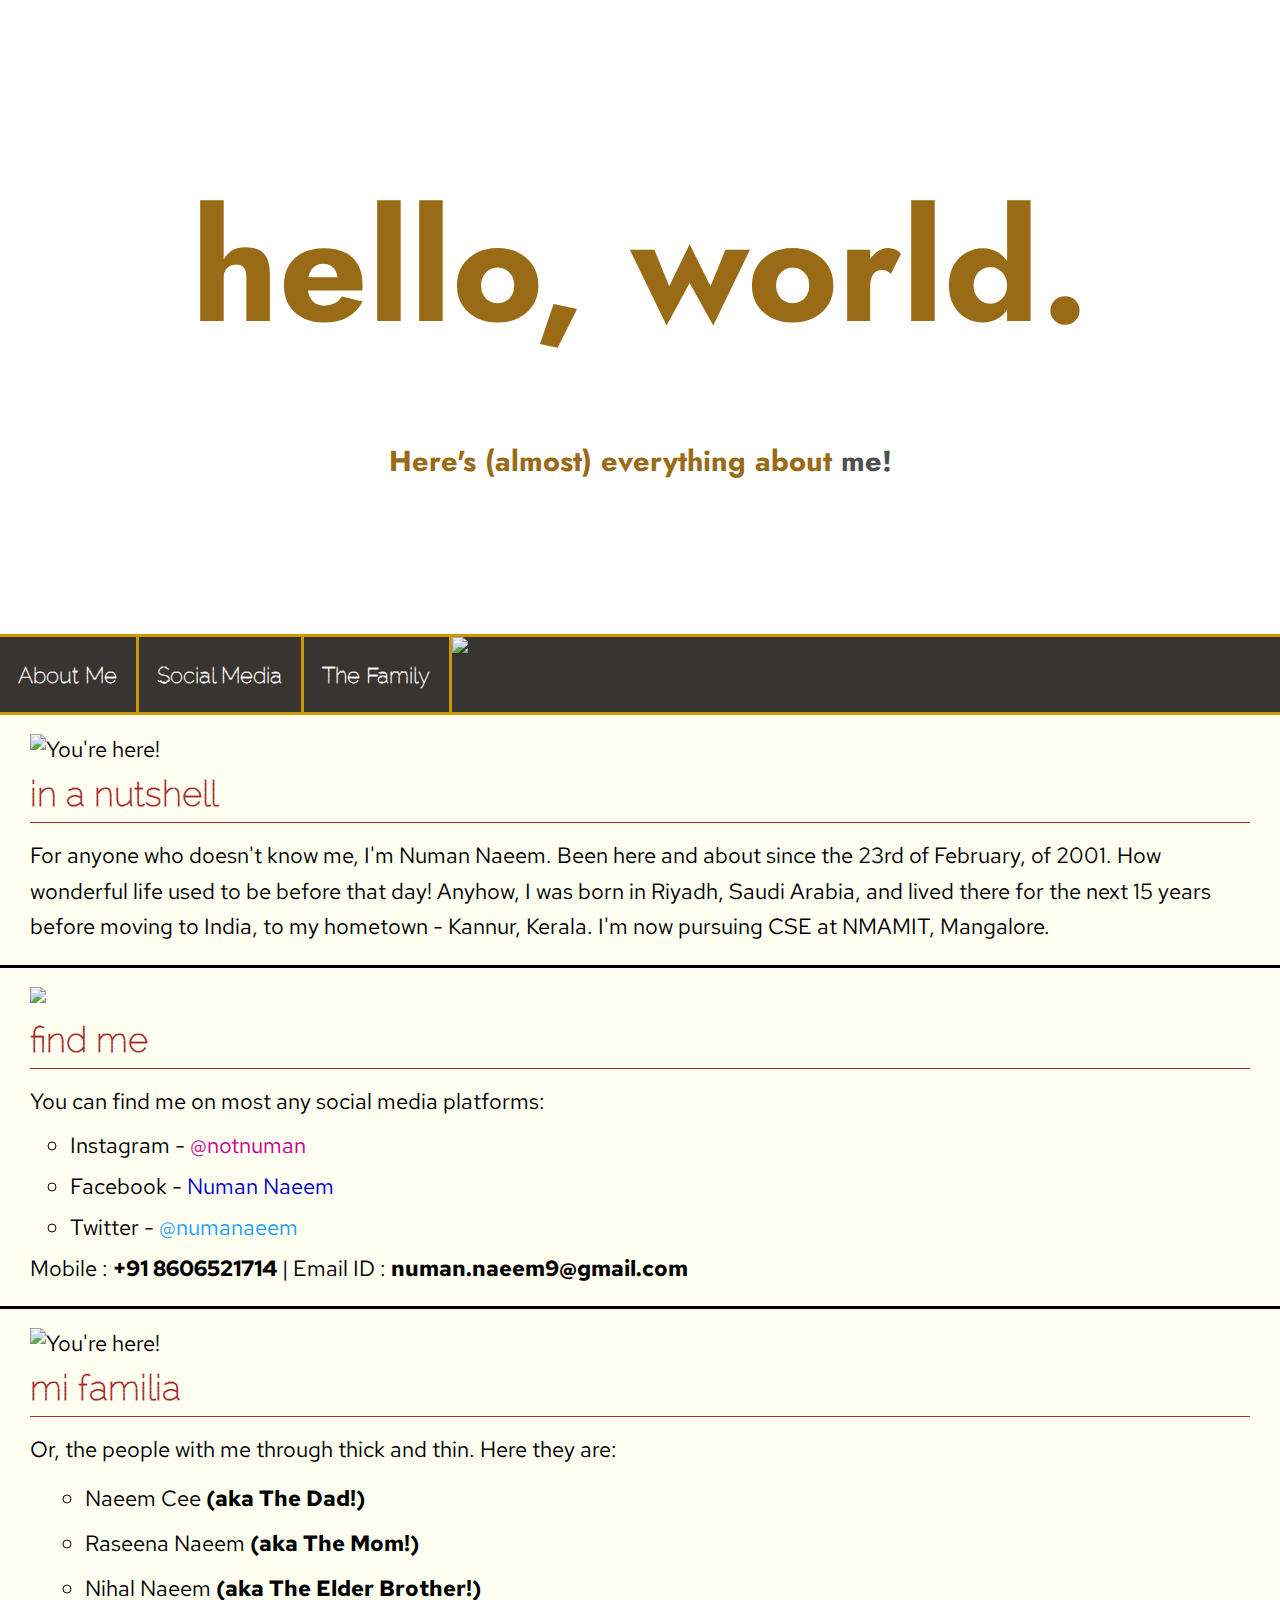
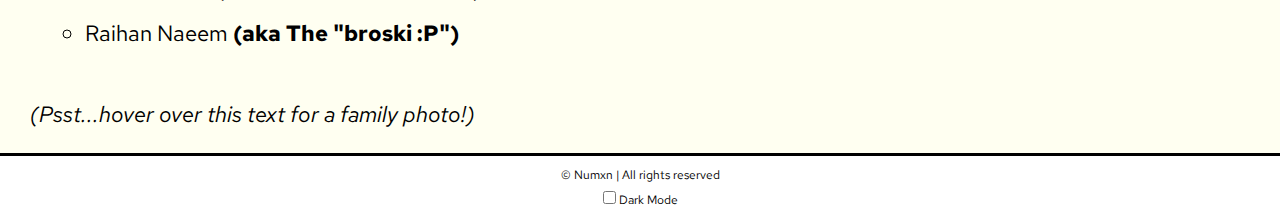
==== site/index.html @ a1efbea8 "master commit" ====
<!DOCTYPE html>
<html lang="en" >
<head>
  <meta charset="UTF-8">
  <title>First Webpage!</title>
  <link href='https://fonts.googleapis.com/css?family=Jost|Red Hat Text|Raleway Dots' rel='stylesheet'>
  <link rel="stylesheet" href="./style.css">
  <script src="java1.js"></script>

</head>

<body onload="checkDark()">
	

	<section id="header">
		<h1 id="mainHeader" onclick="updtHeader()">hello, world.</h1>
		<br>
		<h3>Here's (almost) everything about <span id="me" style="color: #4f4f4f" onmouseover="dispMe()"  onmouseleave="darkMode()">me!</span></h3>
	</section>

	<section id="navbar">
		<div id="mButtons">
		<b>
			<a href="#about">About Me</a>
			<a href="#social_media">Social Media</a>
			<a href="#family">The Family</a> 
		</b>
		</div>
		<a href="#header"><img id="logo" src="./images/logo.jpg"></a>
	</section>
			
	
	
	<section id="contents">
	<div class="boxdiv" id="about">
		<img class="filler" title="You're here!" src="https://freepngimg.com/download/symbol/62766-map-symbol-computer-location-icons-free-download-png-hd.png">
		<h3 class="headings">in a nutshell</h3>
		<p>
			For anyone who doesn't know me, I'm Numan Naeem. Been here and about since the 23rd of February, of 2001. How wonderful life used to be before that day! Anyhow, I was born in Riyadh, Saudi Arabia, and lived there for the next 15 years before moving to India, to my hometown - Kannur, Kerala. I'm now pursuing CSE at NMAMIT, Mangalore.
		</p>
	</div>

	<div class="boxdiv" id="social_media">
		<img class="filler" onmouseover= title="You're here!" src="https://freepngimg.com/download/symbol/62766-map-symbol-computer-location-icons-free-download-png-hd.png">
		<h3 class="headings">find me</h3>
		<p>You can find me on most any social media platforms: </p>
		<ul>
			<li>
				<p>
					Instagram - <a style="color: #c40092;" href="https://www.instagram.com/notnuman/" target=blank_>@notnuman</a>
				</p>
			</li>
			
			<li>
				<p>
					Facebook - <a style="color: rgb(0,0,204);" href="https://www.facebook.com/numxn/" target=blank_>Numan Naeem</a>
				</p>
			</li>
			
			<li>
				<p>
					Twitter - <a style="color: rgb(29,161,242);" href="https://twitter.com/numanaeem" target=blank_>@numanaeem</a>
				</p>
			</li>
		</ul>
		<p>Mobile : <b>+91 8606521714</b> | Email ID : <b>numan.naeem9@gmail.com</b></p>
	</div>  

	<div class="boxdiv" id="family" >
		<img class="filler" title="You're here!" src="https://freepngimg.com/download/symbol/62766-map-symbol-computer-location-icons-free-download-png-hd.png">
		<h3 class="headings">mi familia</h3>
		<p>Or, the people with me through thick and thin. Here they are:</p>
			<img id="famimg">
			<ul>
				<li onmouseover="dispMem(1)" onmouseleave="clearImg()">Naeem Cee <b>(aka The Dad!)</b> </li>
				<li onmouseover="dispMem(2)" onmouseleave="clearImg()">Raseena Naeem <b>(aka The Mom!)</b> </li>
				<li onmouseover="dispMem(3)" onmouseleave="clearImg()">Nihal Naeem <b>(aka The Elder Brother!)</b> </li>
				<li onmouseover="dispMem(4)" onmouseleave="clearImg()">Raihan Naeem <b>(aka The "broski :P")</b> </li>
			</ul>
		<br>
		<p onmouseover="dispMem(5)" onmouseleave="clearImg()" id="familyImageText">
			<em>(Psst...hover over this text for a family photo!)</em>
		</p>
	</div>

	</section>
	<div id="closure">
		<p>© Numxn | All rights reserved</p>
		<input type="checkbox" id="darkMode" name="darkMode" onclick="darkMode()"> 
		<label for="darkMode">Dark Mode</label>
	</div>
</body>

<div id="TESTING BRANCHING"></div>
<div id="Changing master!"></div>

</html>
---- site/style.css ----
*{
	margin: 0px;
	scroll-behavior: smooth;
}

body {  
  color: black;
  font-size: 1.4em;
  font-family: 'Red Hat Text', sans-serif;
}

p {
	line-height: 1.6;
	margin-top: 4px;
	margin-bottom: 5px;
}

a {
	color: gray;
	text-decoration: none;
}

/*-------------------------------------------------------------------------------------------------------------------------------------------------*/

.headings {
	text-align: left;
	margin-top: 4px;
	margin-bottom: 15px;
	font-family: 'Raleway Dots', sans-serif;
	padding: 3px 0px 8px 0px;
	font-size: 2.2rem;
	color: Brown;
	border-bottom: 0.11rem solid Brown;

}

.boxdiv {
	transition: background-color 0.5s linear , color 0.5s linear;
	background-color: #fffff1;
 	border-bottom: solid;
  	margin: 0;
  	padding: 10px 30px 15px 30px;
}

.boxdiv ul {
	list-style: circle;
	margin: 8px 1px 4px 0px;
}

.boxdiv ol{
	margin: 8px 1px 4px 0px;
}


.filler {
	padding-top: 9px;
	padding-bottom: 2px;
	height: 3.7rem;
}

.CoImg {
	height: 12rem;
	margin-top: 0.625rem;
	margin-bottom: 0.625rem;
}

/*-------------------------------------------------------------------------------------------------------------------------------------------------*/


#header {
	transition: background-image 0.4s ease-in;
	background-image: url(./images/bgimgwhite.jpg);
	background-size: cover;
	background-attachment: fixed;
	background-position: top;
	background-repeat: no-repeat;
	user-select: none;
	font-family: 'Jost', serif;
	color: #996b17;
	text-align: center;
}

#header a {
	color: #4f4f4f;
}

#header h1 {	
	padding-top: 9.7rem;
	font-size: 12.1vw;
}

#header h3 {
	font-size: 1.8rem;
	padding-top: 1.78rem;
	padding-bottom: 9.5rem;
}

#navbar {
	height: 4.6875rem;
	overflow: hidden;
	background-color: #383431;
	position: sticky;
	top: 0;
	border-top: solid;
	border-bottom: solid;
	border-color: #cc9900;
}

#logo {
	display: block;
	margin-left: auto;
	height: 100%;
	margin-right: 10px;
}


#mButtons a {
	margin: 0px 0px; 
	font-size: 1.4rem;
	font-family: 'Raleway Dots', sans-serif;
	float: left;
	padding: 1.56rem 1.44vw;
	text-decoration: none;
	text-align: center;
	border-right: solid;
	border-right-color: #cc9900;
}

#mButtons a:link , a:visited {
  color: White;
}


#mButtons a:hover {
  color: White;
  background: gray;
 
}

#content {
	transition: background-color 0.5s linear , color 0.5s linear; 
}

#familyImageText {
	width: fit-content;
} 

#family {
	overflow-y:auto ;
}

#family li {
	width: fit-content;
	margin: 15px;
}

#famimg {
	transition: opacity 0.3s ease-out;
	opacity: 0;
	border: solid 0.2rem Brown;
	float: right;
	position: relative;
	max-height: 15rem;
	max-width: 37%;
}

#closure {
	transition: background-color 0.5s linear , color 0.5s linear; 
	text-align: center;
	font-size: 0.75rem;
	padding: 0.4rem 0rem 0.7rem 0rem;
	background-color: white;
	color: black;
}

@media only screen and (max-width: 768px) { 
  #famimg { 
    display: none; 
  } 
}
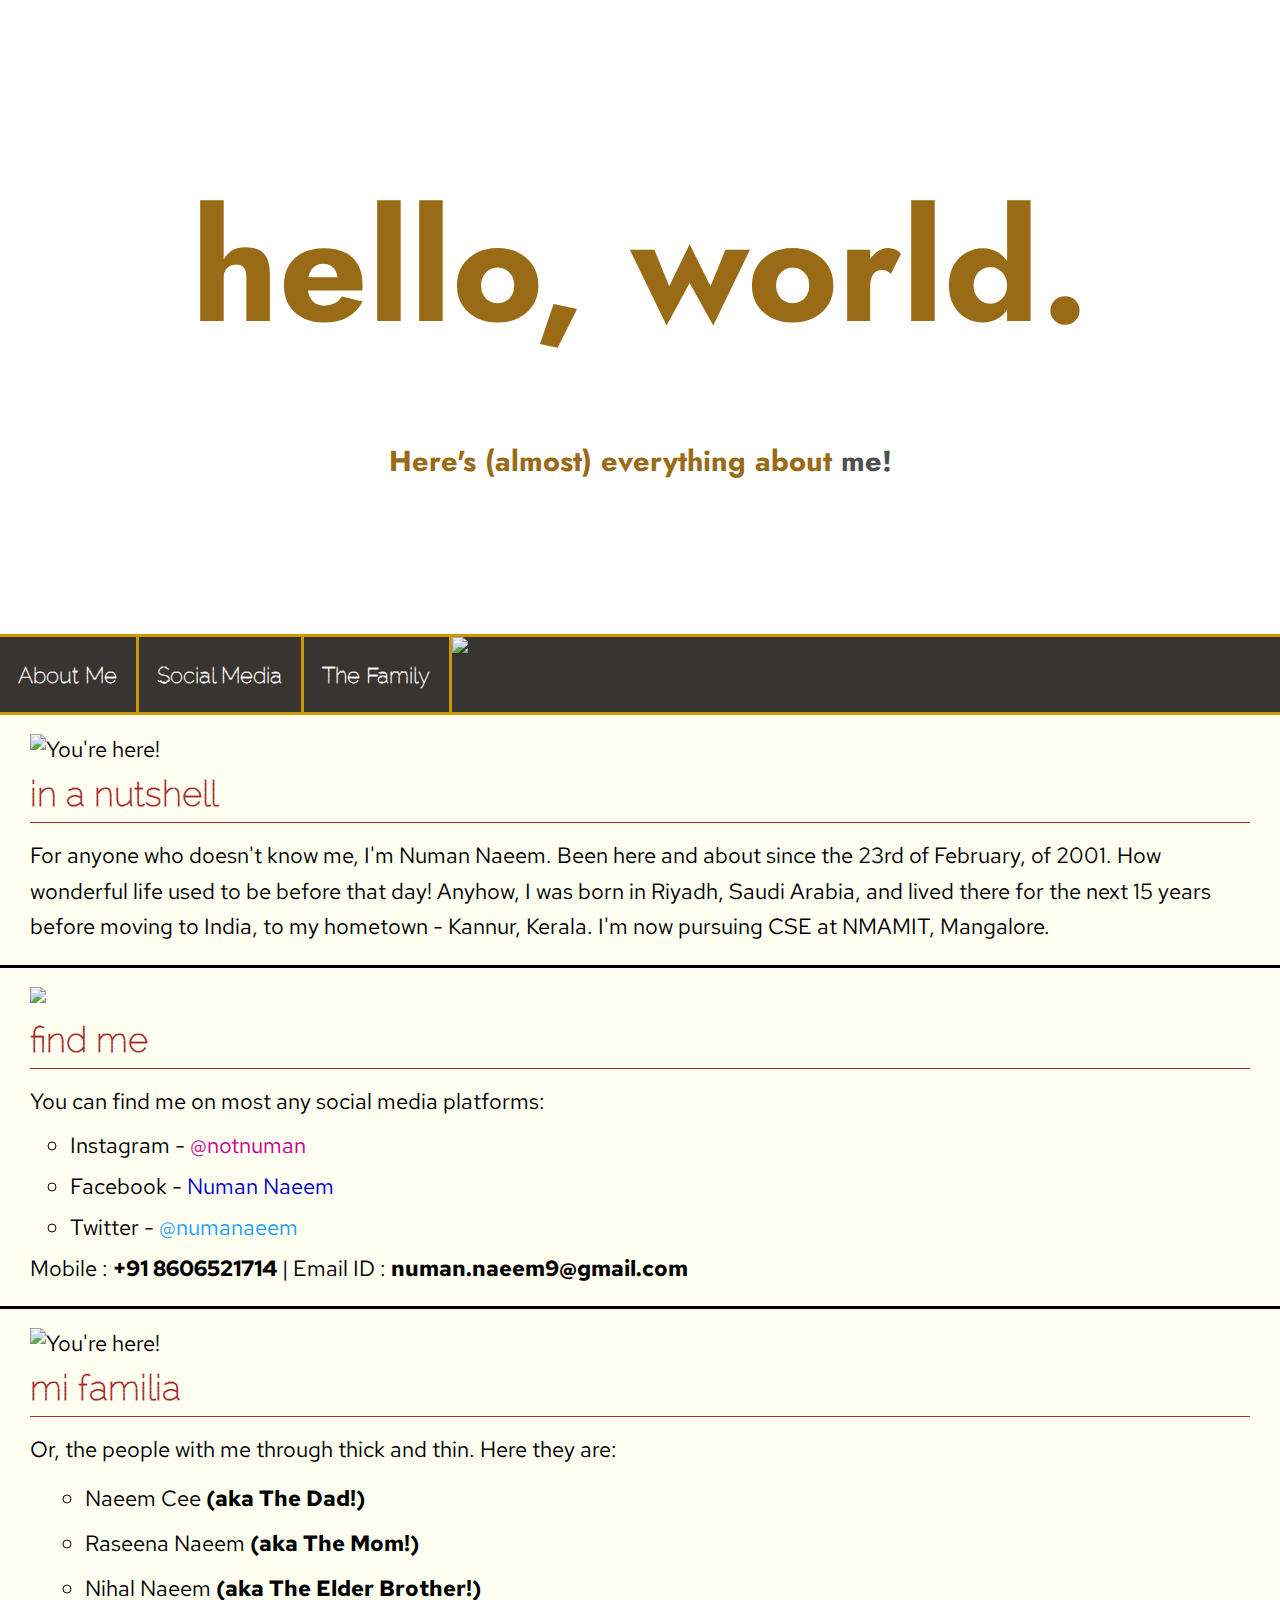
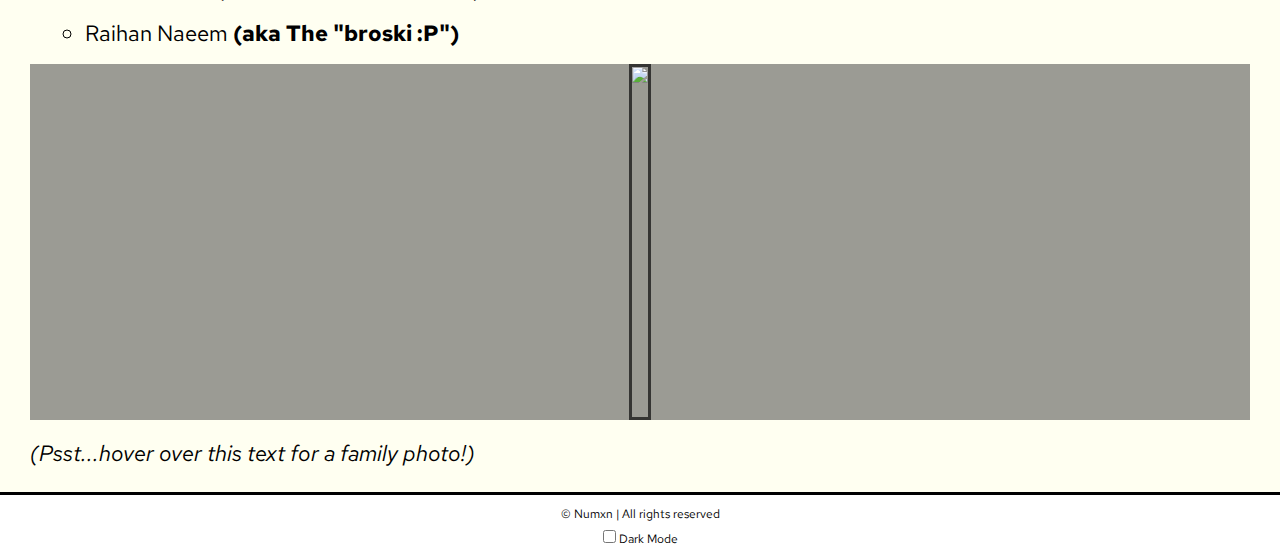
==== commit abc5fb6f: "chgImg function remaining" ====
--- a/site/index.html
+++ b/site/index.html
@@ -70,14 +70,17 @@
 		<img class="filler" title="You're here!" src="https://freepngimg.com/download/symbol/62766-map-symbol-computer-location-icons-free-download-png-hd.png">
 		<h3 class="headings">mi familia</h3>
 		<p>Or, the people with me through thick and thin. Here they are:</p>
-			<img id="famimg">
-			<ul>
-				<li onmouseover="dispMem(1)" onmouseleave="clearImg()">Naeem Cee <b>(aka The Dad!)</b> </li>
-				<li onmouseover="dispMem(2)" onmouseleave="clearImg()">Raseena Naeem <b>(aka The Mom!)</b> </li>
-				<li onmouseover="dispMem(3)" onmouseleave="clearImg()">Nihal Naeem <b>(aka The Elder Brother!)</b> </li>
-				<li onmouseover="dispMem(4)" onmouseleave="clearImg()">Raihan Naeem <b>(aka The "broski :P")</b> </li>
-			</ul>
-		<br>
+		<ul>
+			<li onmouseover="dispMem(1)" onmouseleave="clearImg()">Naeem Cee <b>(aka The Dad!)</b> </li>
+			<li onmouseover="dispMem(2)" onmouseleave="clearImg()">Raseena Naeem <b>(aka The Mom!)</b> </li>
+			<li onmouseover="dispMem(3)" onmouseleave="clearImg()">Nihal Naeem <b>(aka The Elder Brother!)</b> </li>
+			<li onmouseover="dispMem(4)" onmouseleave="clearImg()">Raihan Naeem <b>(aka The "broski :P")</b> </li>
+		</ul>
+		<div id="famimgdiv">
+			<div id="backbtn"></div>
+			<img id="famimg" height="350" src="./images/dad.jpeg">
+			<div id="frntbtn"></div>
+		</div>
 		<p onmouseover="dispMem(5)" onmouseleave="clearImg()" id="familyImageText">
 			<em>(Psst...hover over this text for a family photo!)</em>
 		</p>
@@ -91,7 +94,4 @@
 	</div>
 </body>
 
-<div id="TESTING BRANCHING"></div>
-<div id="Changing master!"></div>
-
 </html>
--- a/site/style.css
+++ b/site/style.css
@@ -4,9 +4,10 @@
 }
 
 body {  
-  color: black;
-  font-size: 1.4em;
-  font-family: 'Red Hat Text', sans-serif;
+	min-width: 600px;
+  	color: black;
+  	font-size: 1.4em;
+  	font-family: 'Red Hat Text', sans-serif;
 }
 
 p {
@@ -145,24 +146,34 @@
 	width: fit-content;
 } 
 
-#family {
-	overflow-y:auto ;
-}
-
 #family li {
 	width: fit-content;
 	margin: 15px;
 }
 
+#famimgdiv {
+	background-color: rgba(55,55,55,0.5);
+	margin: 1rem 0;
+	display: grid;
+	grid-template-columns: repeat(3,1fr);
+}
+
 #famimg {
-	transition: opacity 0.3s ease-out;
+	margin: auto;
+	border: rgba(10,10,10,0.7) solid 3px;
+	opacity: 1;
+}
+
+#backbtn {
+	grid-column-start: 1;
+	grid-column-end: 2;
 	opacity: 0;
-	border: solid 0.2rem Brown;
-	float: right;
-	position: relative;
-	max-height: 15rem;
-	max-width: 37%;
 }
+
+#frntbtn {
+	opacity: 0;
+}
+
 
 #closure {
 	transition: background-color 0.5s linear , color 0.5s linear; 
@@ -172,9 +183,3 @@
 	background-color: white;
 	color: black;
 }
-
-@media only screen and (max-width: 768px) { 
-  #famimg { 
-    display: none; 
-  } 
-}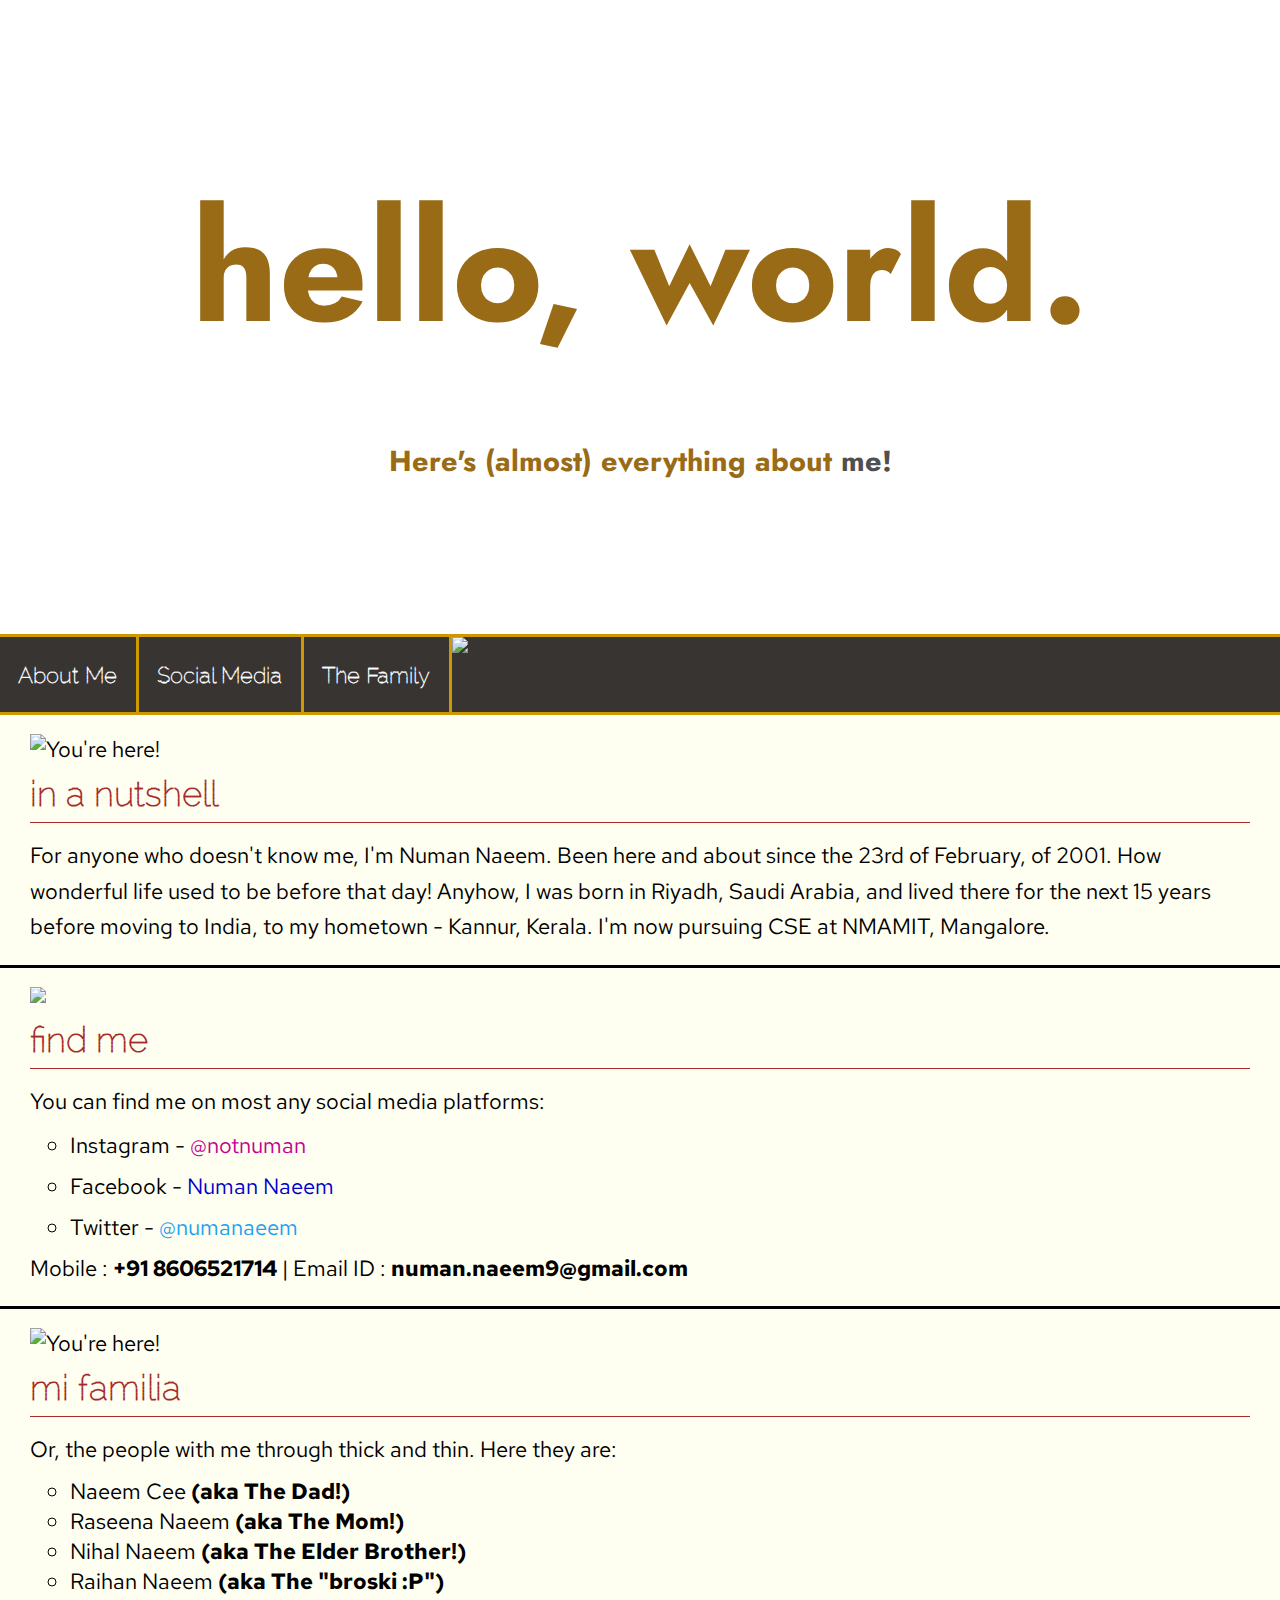
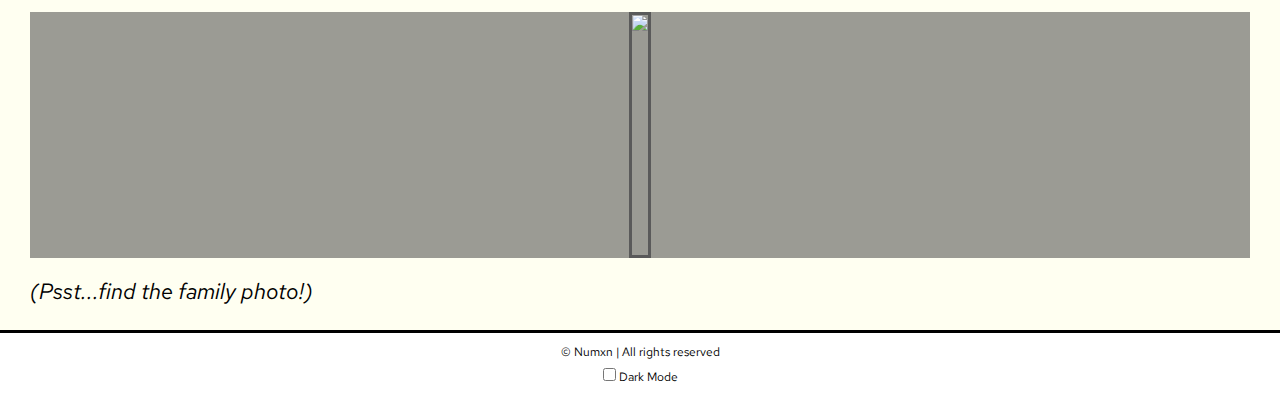
==== commit 83d31f22: "transition to arrows added" ====
--- a/site/index.html
+++ b/site/index.html
@@ -71,18 +71,18 @@
 		<h3 class="headings">mi familia</h3>
 		<p>Or, the people with me through thick and thin. Here they are:</p>
 		<ul>
-			<li onmouseover="dispMem(1)" onmouseleave="clearImg()">Naeem Cee <b>(aka The Dad!)</b> </li>
-			<li onmouseover="dispMem(2)" onmouseleave="clearImg()">Raseena Naeem <b>(aka The Mom!)</b> </li>
-			<li onmouseover="dispMem(3)" onmouseleave="clearImg()">Nihal Naeem <b>(aka The Elder Brother!)</b> </li>
-			<li onmouseover="dispMem(4)" onmouseleave="clearImg()">Raihan Naeem <b>(aka The "broski :P")</b> </li>
+			<li>Naeem Cee <b>(aka The Dad!)</b> </li>
+			<li>Raseena Naeem <b>(aka The Mom!)</b> </li>
+			<li>Nihal Naeem <b>(aka The Elder Brother!)</b> </li>
+			<li>Raihan Naeem <b>(aka The "broski :P")</b> </li>
 		</ul>
 		<div id="famimgdiv">
-			<div id="backbtn"></div>
-			<img id="famimg" height="350" src="./images/dad.jpeg">
-			<div id="frntbtn"></div>
+			<div id="backbtn" onclick="chgImg(-1)"><p>prev</p></div>
+			<img id="famimg" src="./images/dad.jpeg">
+			<div id="frntbtn" onclick="chgImg(1)"><p>next</p></div>
 		</div>
-		<p onmouseover="dispMem(5)" onmouseleave="clearImg()" id="familyImageText">
-			<em>(Psst...hover over this text for a family photo!)</em>
+		<p>
+			<em>(Psst...find the family photo!)</em>
 		</p>
 	</div>
 
--- a/site/style.css
+++ b/site/style.css
@@ -4,7 +4,7 @@
 }
 
 body {  
-	min-width: 600px;
+	min-width: 750px;
   	color: black;
   	font-size: 1.4em;
   	font-family: 'Red Hat Text', sans-serif;
@@ -142,38 +142,35 @@
 	transition: background-color 0.5s linear , color 0.5s linear; 
 }
 
-#familyImageText {
-	width: fit-content;
-} 
 
-#family li {
-	width: fit-content;
-	margin: 15px;
-}
 
 #famimgdiv {
 	background-color: rgba(55,55,55,0.5);
 	margin: 1rem 0;
 	display: grid;
 	grid-template-columns: repeat(3,1fr);
+	align-items: center;
 }
 
 #famimg {
+	max-height: 27vw;
+	min-height: 240px;
 	margin: auto;
-	border: rgba(10,10,10,0.7) solid 3px;
-	opacity: 1;
+	border: rgba(90,90,90,1) solid;
 }
 
-#backbtn {
-	grid-column-start: 1;
-	grid-column-end: 2;
-	opacity: 0;
+#backbtn, #frntbtn { 
+	display: flex;
+	justify-content: center;
+	align-items: center;
+	height: 100%;
+	color: transparent;
+	transition: 0.4s;
 }
 
-#frntbtn {
-	opacity: 0;
+#backbtn:hover, #frntbtn:hover {
+	 color: rgb(170,170,170);
 }
-
 
 #closure {
 	transition: background-color 0.5s linear , color 0.5s linear; 
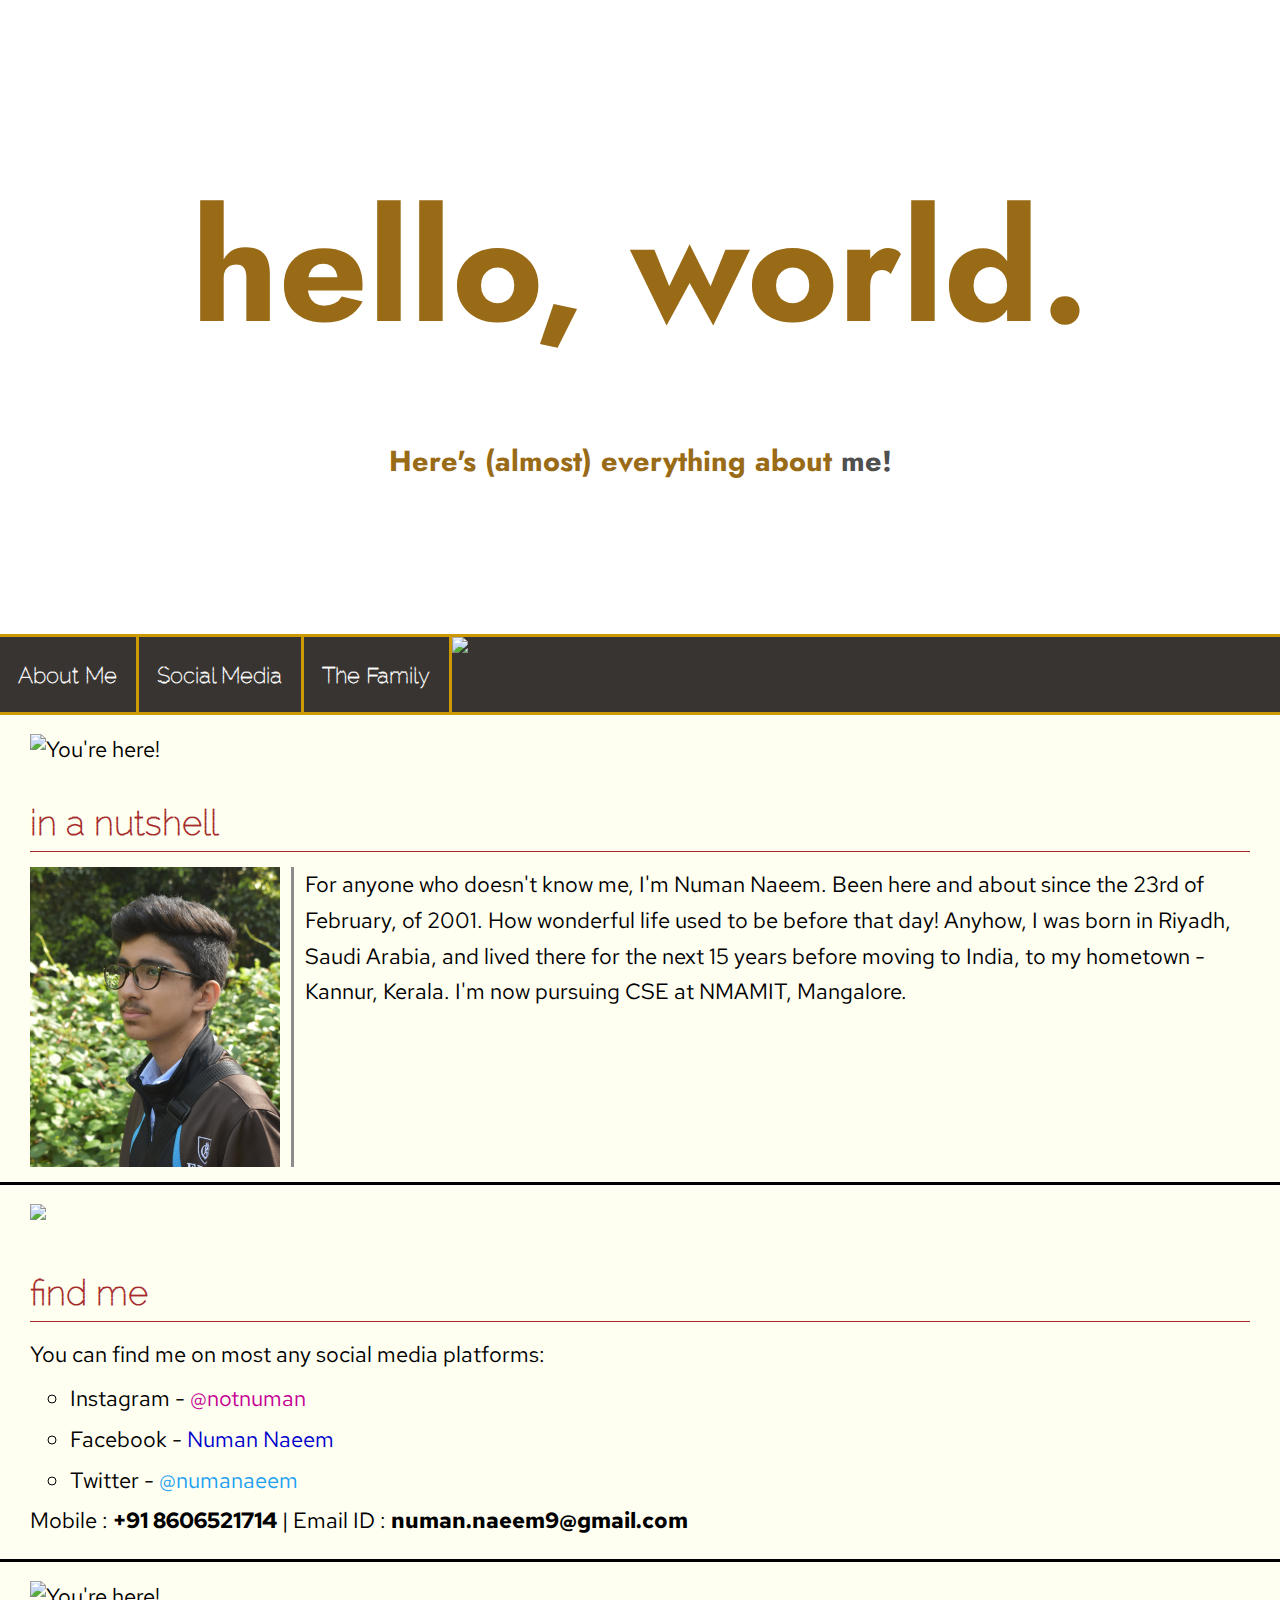
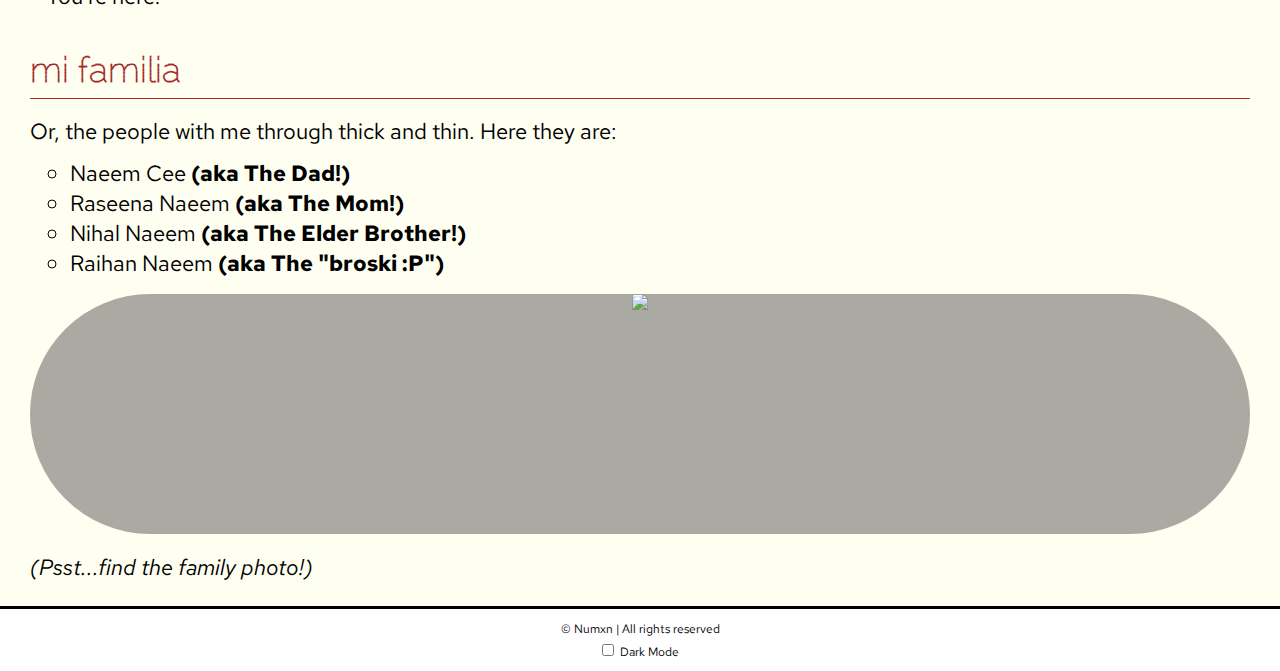
==== commit d03c5d67: "added potrait" ====
--- a/site/index.html
+++ b/site/index.html
@@ -15,7 +15,7 @@
 	<section id="header">
 		<h1 id="mainHeader" onclick="updtHeader()">hello, world.</h1>
 		<br>
-		<h3>Here's (almost) everything about <span id="me" style="color: #4f4f4f" onmouseover="dispMe()"  onmouseleave="darkMode()">me!</span></h3>
+		<h3>Here's (almost) everything about <span id="me" style="color: #4f4f4f">me!</span></h3>
 	</section>
 
 	<section id="navbar">
@@ -31,16 +31,17 @@
 			
 	
 	
-	<section id="contents">
-	<div class="boxdiv" id="about">
+	<div id="contents">
+	<section class="boxdiv" id="about">
 		<img class="filler" title="You're here!" src="https://freepngimg.com/download/symbol/62766-map-symbol-computer-location-icons-free-download-png-hd.png">
 		<h3 class="headings">in a nutshell</h3>
 		<p>
+			<img id="potrait" src="./images/me.jpg">
 			For anyone who doesn't know me, I'm Numan Naeem. Been here and about since the 23rd of February, of 2001. How wonderful life used to be before that day! Anyhow, I was born in Riyadh, Saudi Arabia, and lived there for the next 15 years before moving to India, to my hometown - Kannur, Kerala. I'm now pursuing CSE at NMAMIT, Mangalore.
 		</p>
-	</div>
+	</section>
 
-	<div class="boxdiv" id="social_media">
+	<section class="boxdiv" id="social_media">
 		<img class="filler" onmouseover= title="You're here!" src="https://freepngimg.com/download/symbol/62766-map-symbol-computer-location-icons-free-download-png-hd.png">
 		<h3 class="headings">find me</h3>
 		<p>You can find me on most any social media platforms: </p>
@@ -64,9 +65,9 @@
 			</li>
 		</ul>
 		<p>Mobile : <b>+91 8606521714</b> | Email ID : <b>numan.naeem9@gmail.com</b></p>
-	</div>  
+	</section>  
 
-	<div class="boxdiv" id="family" >
+	<section class="boxdiv" id="family">
 		<img class="filler" title="You're here!" src="https://freepngimg.com/download/symbol/62766-map-symbol-computer-location-icons-free-download-png-hd.png">
 		<h3 class="headings">mi familia</h3>
 		<p>Or, the people with me through thick and thin. Here they are:</p>
@@ -77,20 +78,20 @@
 			<li>Raihan Naeem <b>(aka The "broski :P")</b> </li>
 		</ul>
 		<div id="famimgdiv">
-			<div id="backbtn" onclick="chgImg(-1)"><p>prev</p></div>
+			<div id="backbtn" onclick="chgImg(-1)"><p><</p></div>
 			<img id="famimg" src="./images/dad.jpeg">
-			<div id="frntbtn" onclick="chgImg(1)"><p>next</p></div>
+			<div id="frntbtn" onclick="chgImg(1)"><p>></p></div>
 		</div>
 		<p>
 			<em>(Psst...find the family photo!)</em>
 		</p>
+	</section>
+
 	</div>
-
-	</section>
 	<div id="closure">
 		<p>© Numxn | All rights reserved</p>
-		<input type="checkbox" id="darkMode" name="darkMode" onclick="darkMode()"> 
-		<label for="darkMode">Dark Mode</label>
+		<input type="checkbox" id="darkmode" name="darkMode" onclick="darkMode()"> 
+		<label for="darkmode">&nbspDark Mode</label>
 	</div>
 </body>
 
--- a/site/style.css
+++ b/site/style.css
@@ -24,7 +24,6 @@
 /*-------------------------------------------------------------------------------------------------------------------------------------------------*/
 
 .headings {
-	text-align: left;
 	margin-top: 4px;
 	margin-bottom: 15px;
 	font-family: 'Raleway Dots', sans-serif;
@@ -41,6 +40,7 @@
  	border-bottom: solid;
   	margin: 0;
   	padding: 10px 30px 15px 30px;
+  	overflow: auto;
 }
 
 .boxdiv ul {
@@ -54,6 +54,7 @@
 
 
 .filler {
+	display: block;
 	padding-top: 9px;
 	padding-bottom: 2px;
 	height: 3.7rem;
@@ -142,24 +143,35 @@
 	transition: background-color 0.5s linear , color 0.5s linear; 
 }
 
-
+#potrait {
+	height: 300px;
+	width: 250px;
+	object-fit: cover;
+	float: left;
+	padding-right: 0.7rem;
+	border-right: rgb(140,140,140) solid 3px;
+	margin-right: 0.7rem;  
+}
 
 #famimgdiv {
-	background-color: rgba(55,55,55,0.5);
+	background-color: rgba(85,85,85,0.5);
 	margin: 1rem 0;
 	display: grid;
 	grid-template-columns: repeat(3,1fr);
 	align-items: center;
+	border-radius: 15rem;
 }
 
 #famimg {
-	max-height: 27vw;
+	transition: 0.15s ease-in;
+	max-height: 25vw;
 	min-height: 240px;
 	margin: auto;
-	border: rgba(90,90,90,1) solid;
 }
 
 #backbtn, #frntbtn { 
+	user-select: none;
+	font-size: 4rem;
 	display: flex;
 	justify-content: center;
 	align-items: center;
@@ -169,7 +181,7 @@
 }
 
 #backbtn:hover, #frntbtn:hover {
-	 color: rgb(170,170,170);
+	 color: rgb(110,110,110);
 }
 
 #closure {
@@ -180,3 +192,12 @@
 	background-color: white;
 	color: black;
 }
+
+#darkmode {
+	height: 0.75rem;
+	width: 0.75rem;
+}
+
+#closure > label {
+	font-size: 0.75rem;
+}
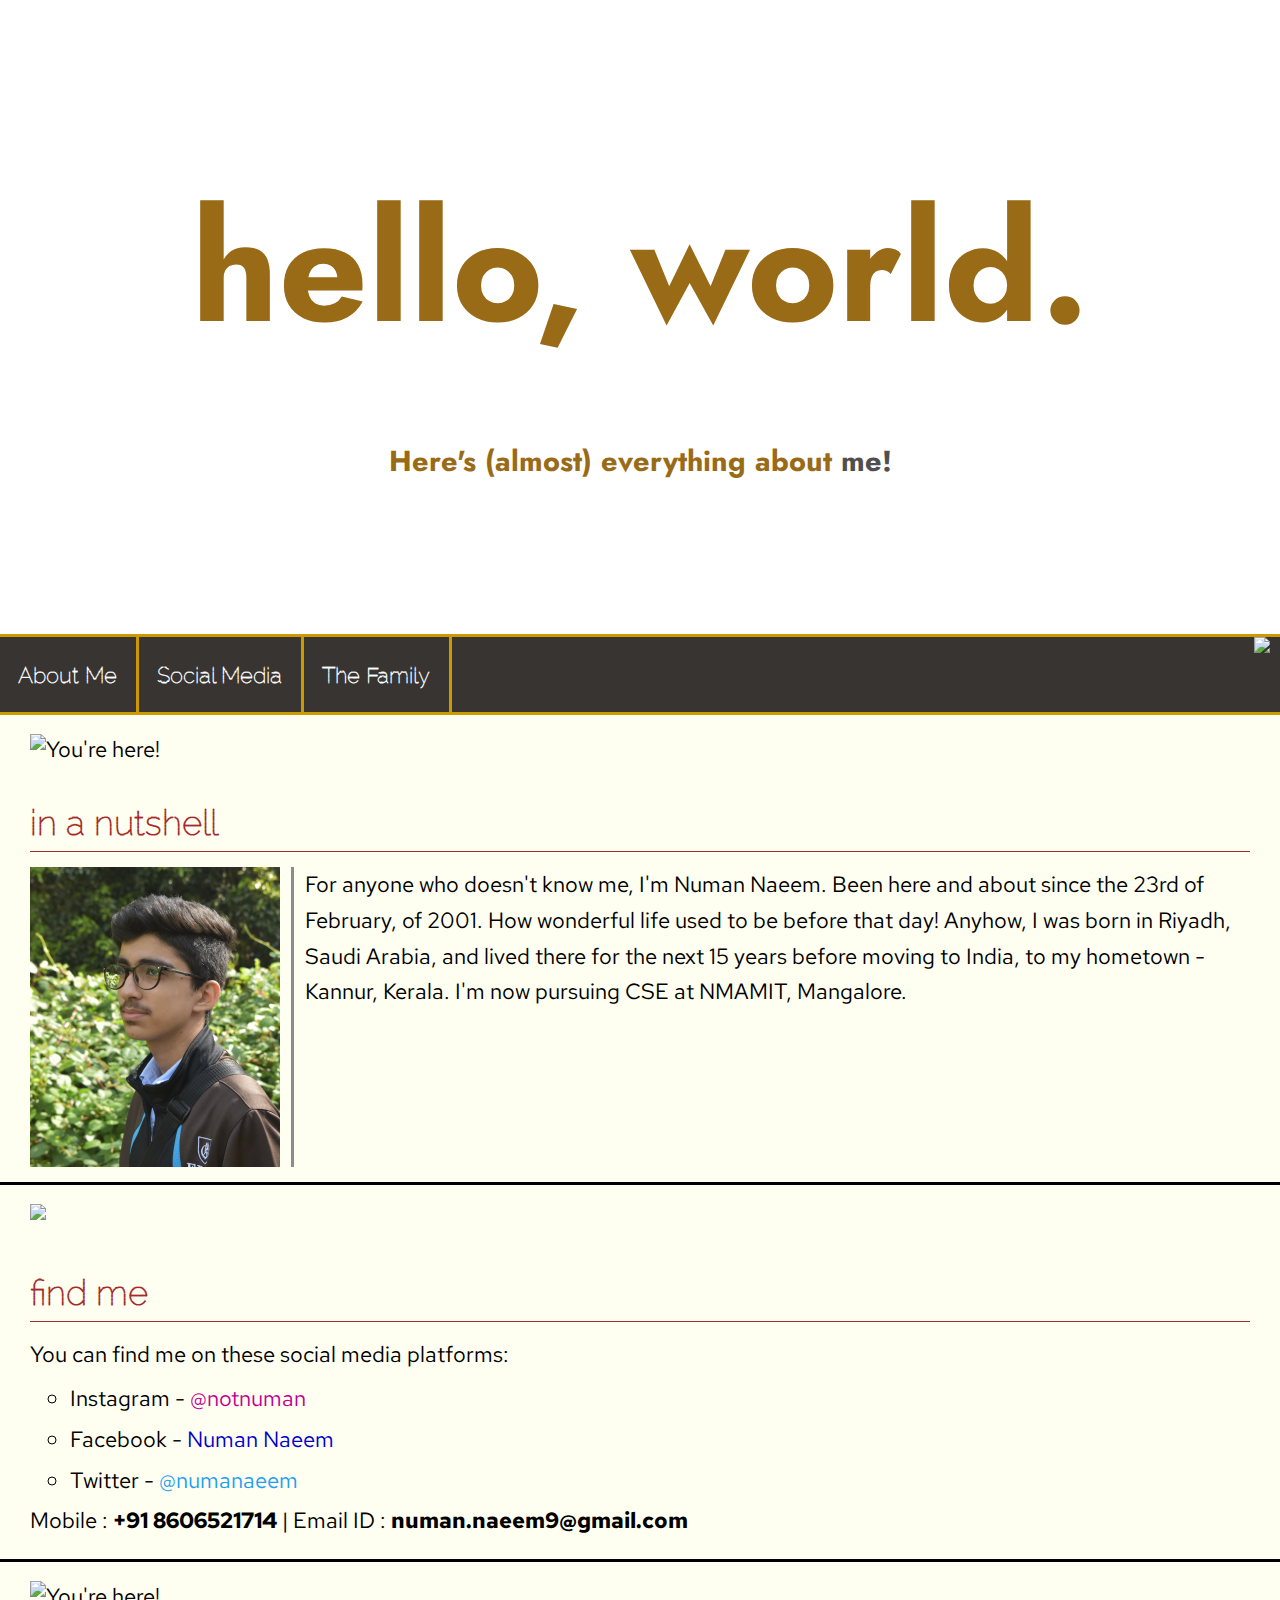
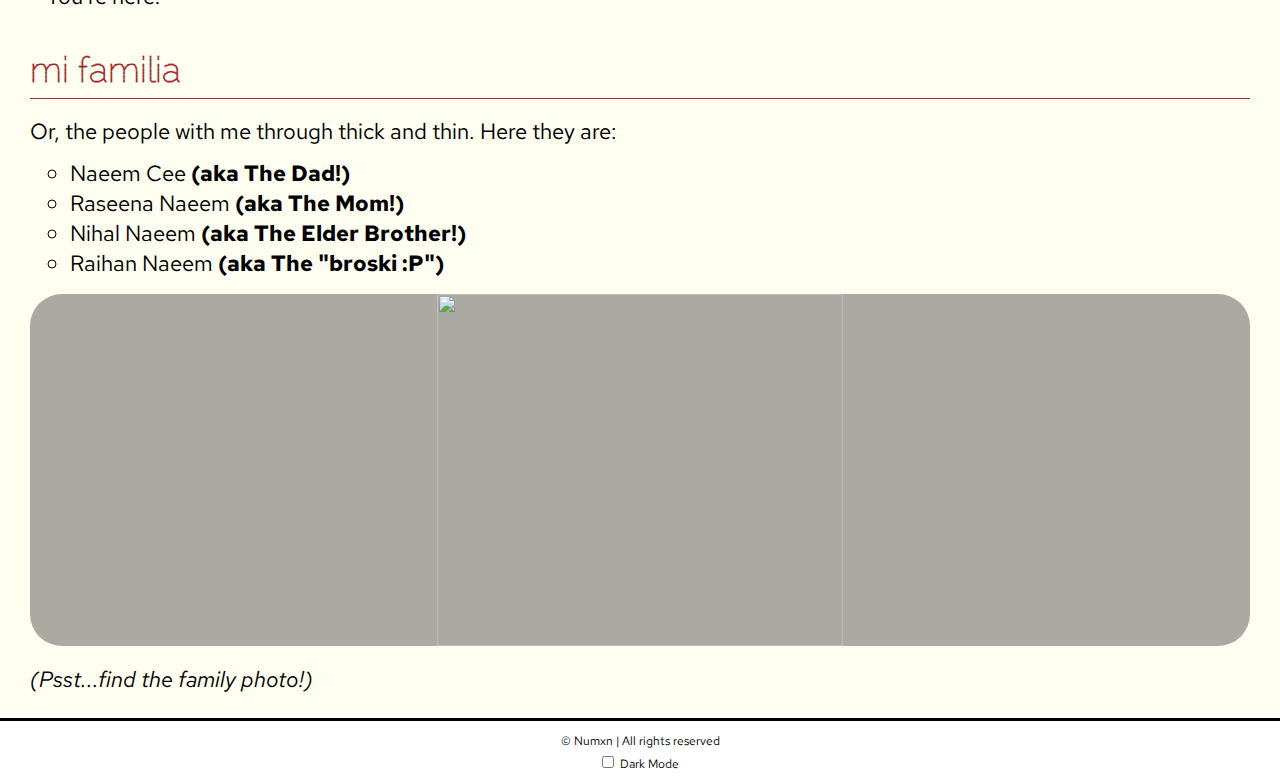
==== commit 9a37ef06: "updated bbro & mom pic, arrow transitions updated" ====
--- a/site/index.html
+++ b/site/index.html
@@ -15,14 +15,14 @@
 	<section id="header">
 		<h1 id="mainHeader" onclick="updtHeader()">hello, world.</h1>
 		<br>
-		<h3>Here's (almost) everything about <span id="me" style="color: #4f4f4f">me!</span></h3>
+		<h3>Here's (almost) everything about <a href="#about" id="me" style="color: #4f4f4f">me!</a></h3>
 	</section>
 
 	<section id="navbar">
 		<div id="mButtons">
 		<b>
 			<a href="#about">About Me</a>
-			<a href="#social_media">Social Media</a>
+			<a href="#socialmedia">Social Media</a>
 			<a href="#family">The Family</a> 
 		</b>
 		</div>
@@ -41,10 +41,10 @@
 		</p>
 	</section>
 
-	<section class="boxdiv" id="social_media">
+	<section class="boxdiv" id="socialmedia">
 		<img class="filler" onmouseover= title="You're here!" src="https://freepngimg.com/download/symbol/62766-map-symbol-computer-location-icons-free-download-png-hd.png">
 		<h3 class="headings">find me</h3>
-		<p>You can find me on most any social media platforms: </p>
+		<p>You can find me on these social media platforms: </p>
 		<ul>
 			<li>
 				<p>
@@ -78,9 +78,9 @@
 			<li>Raihan Naeem <b>(aka The "broski :P")</b> </li>
 		</ul>
 		<div id="famimgdiv">
-			<div id="backbtn" onclick="chgImg(-1)"><p><</p></div>
+			<div id="backbtn" onclick="chgImg(-1)"><p style="margin-right: 4.5rem;"><</p></div>
 			<img id="famimg" src="./images/dad.jpeg">
-			<div id="frntbtn" onclick="chgImg(1)"><p>></p></div>
+			<div id="frntbtn" onclick="chgImg(1)"><p style="margin-left: 4.5rem;">></p></div>
 		</div>
 		<p>
 			<em>(Psst...find the family photo!)</em>
--- a/site/style.css
+++ b/site/style.css
@@ -109,8 +109,7 @@
 }
 
 #logo {
-	display: block;
-	margin-left: auto;
+	float: right;
 	height: 100%;
 	margin-right: 10px;
 }
@@ -159,13 +158,15 @@
 	display: grid;
 	grid-template-columns: repeat(3,1fr);
 	align-items: center;
-	border-radius: 15rem;
+	height: 22rem;
+	border-radius: 2rem;
 }
 
 #famimg {
 	transition: 0.15s ease-in;
-	max-height: 25vw;
-	min-height: 240px;
+	height: 100%;
+	width: 100%;
+	object-fit: cover;
 	margin: auto;
 }
 
@@ -173,16 +174,26 @@
 	user-select: none;
 	font-size: 4rem;
 	display: flex;
-	justify-content: center;
 	align-items: center;
 	height: 100%;
 	color: transparent;
-	transition: 0.4s;
-}
-
-#backbtn:hover, #frntbtn:hover {
-	 color: rgb(110,110,110);
-}
+	transition: 0.5s ease-out;
+	border-color: transparent;
+}
+
+#backbtn {
+	justify-content: flex-end;
+}
+
+#frntbtn:hover {
+	border-left: solid 15vw transparent;
+	color: rgb(110,110,110);
+}
+
+#backbtn:hover {
+	border-right: solid 15vw transparent;
+	color: rgb(110,110,110);
+} 
 
 #closure {
 	transition: background-color 0.5s linear , color 0.5s linear; 
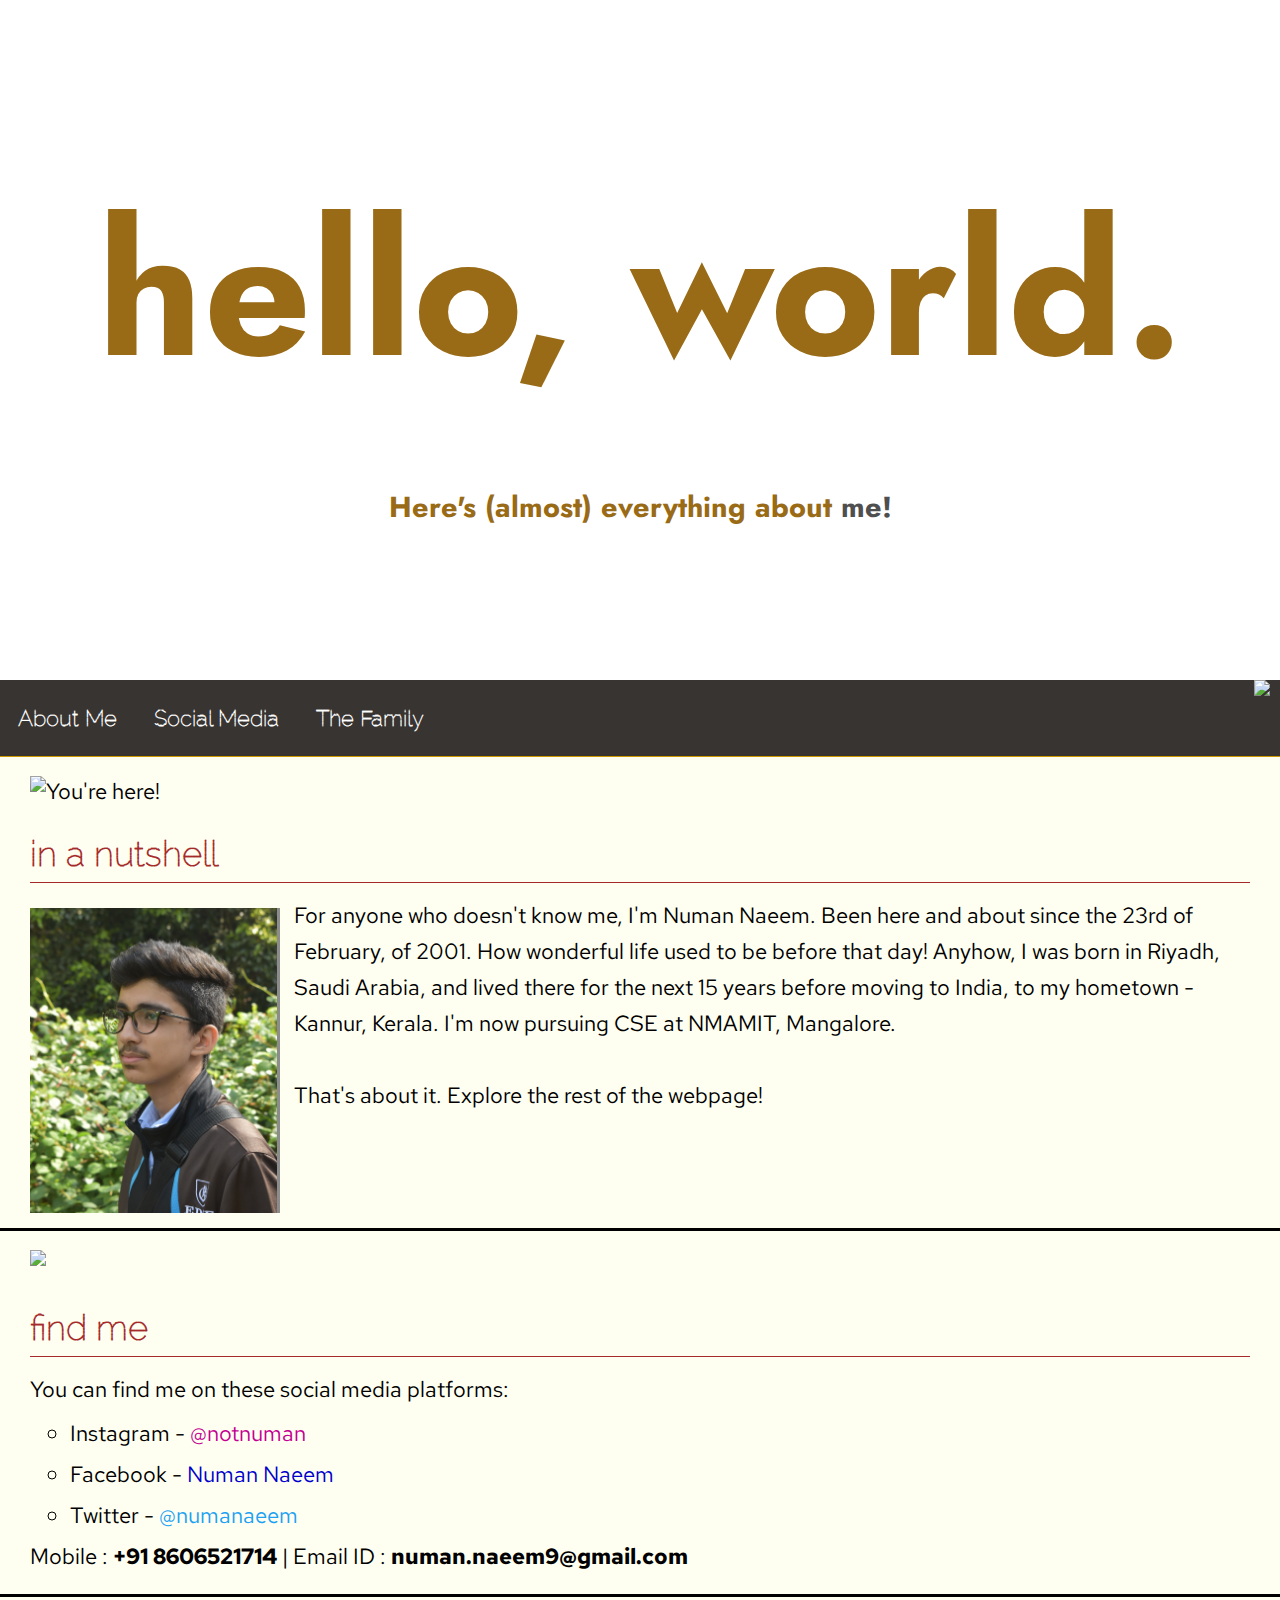
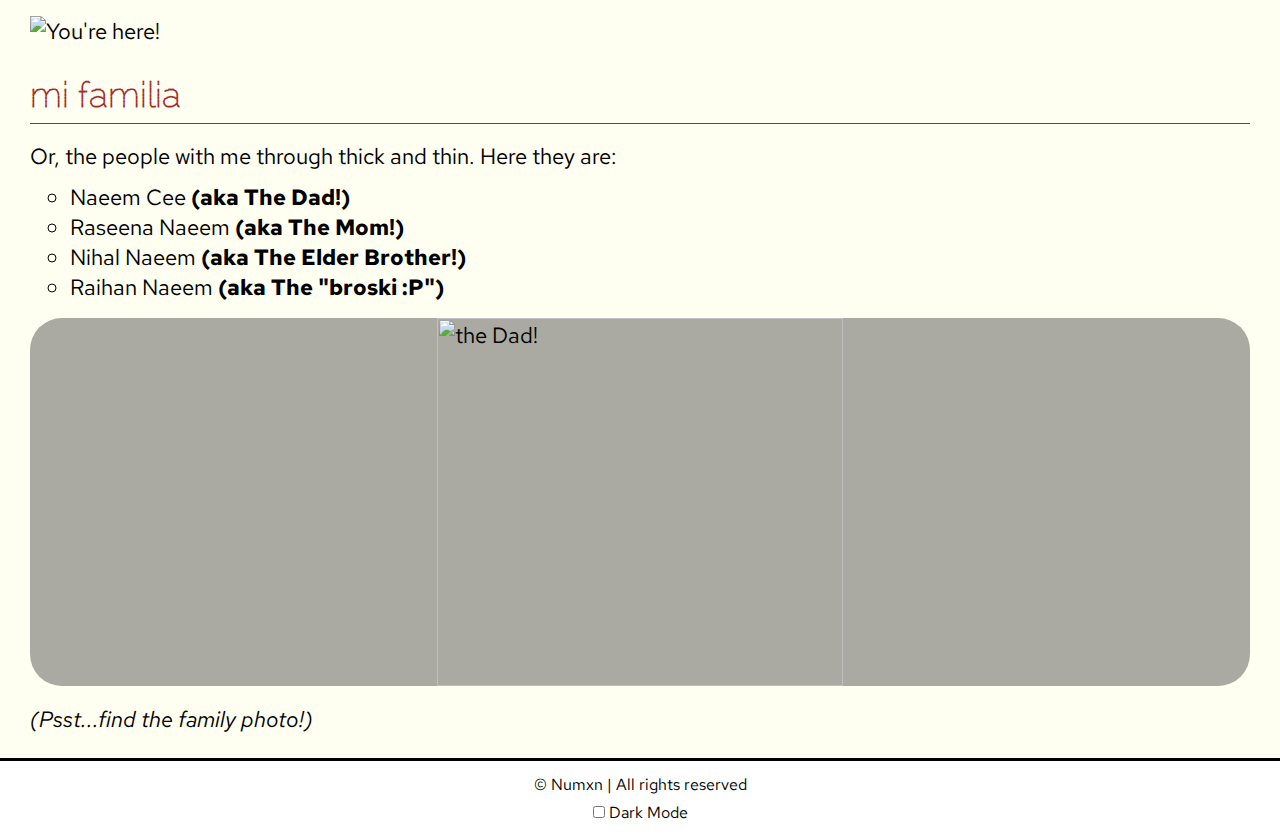
==== commit 4e588a78: "minor changes" ====
--- a/site/index.html
+++ b/site/index.html
@@ -2,6 +2,7 @@
 <html lang="en" >
 <head>
   <meta charset="UTF-8">
+  <meta name="viewport" content="width=device-width, initial-scale=1.0">
   <title>First Webpage!</title>
   <link href='https://fonts.googleapis.com/css?family=Jost|Red Hat Text|Raleway Dots' rel='stylesheet'>
   <link rel="stylesheet" href="./style.css">
@@ -12,87 +13,88 @@
 <body onload="checkDark()">
 	
 
-	<section id="header">
+	<div id="header">
 		<h1 id="mainHeader" onclick="updtHeader()">hello, world.</h1>
 		<br>
 		<h3>Here's (almost) everything about <a href="#about" id="me" style="color: #4f4f4f">me!</a></h3>
-	</section>
+	</div>
 
-	<section id="navbar">
+	<div id="navbar">
 		<div id="mButtons">
-		<b>
-			<a href="#about">About Me</a>
-			<a href="#socialmedia">Social Media</a>
-			<a href="#family">The Family</a> 
-		</b>
+			<b>
+				<a href="#about">About Me</a>
+				<a href="#socialmedia">Social Media</a>
+				<a href="#family">The Family</a> 
+			</b>
 		</div>
 		<a href="#header"><img id="logo" src="./images/logo.jpg"></a>
-	</section>
-			
-	
+	</div>		
 	
 	<div id="contents">
-	<section class="boxdiv" id="about">
-		<img class="filler" title="You're here!" src="https://freepngimg.com/download/symbol/62766-map-symbol-computer-location-icons-free-download-png-hd.png">
-		<h3 class="headings">in a nutshell</h3>
-		<p>
-			<img id="potrait" src="./images/me.jpg">
-			For anyone who doesn't know me, I'm Numan Naeem. Been here and about since the 23rd of February, of 2001. How wonderful life used to be before that day! Anyhow, I was born in Riyadh, Saudi Arabia, and lived there for the next 15 years before moving to India, to my hometown - Kannur, Kerala. I'm now pursuing CSE at NMAMIT, Mangalore.
-		</p>
-	</section>
+		<section class="boxdiv" id="about">
+			<img class="filler" title="You're here!" src="https://freepngimg.com/download/symbol/62766-map-symbol-computer-location-icons-free-download-png-hd.png">
+			<h3 class="headings">in a nutshell</h3>
+			<p>
+				<img id="potrait" src="./images/me.jpg">
+				For anyone who doesn't know me, I'm Numan Naeem. Been here and about since the 23rd of February, of 2001. How wonderful life used to be before that day! Anyhow, I was born in Riyadh, Saudi Arabia, and lived there for the next 15 years before moving to India, to my hometown - Kannur, Kerala. I'm now pursuing CSE at NMAMIT, Mangalore.
+				<br><br>
+				That's about it. Explore the rest of the webpage!
+			</p>
+		</section>
 
-	<section class="boxdiv" id="socialmedia">
-		<img class="filler" onmouseover= title="You're here!" src="https://freepngimg.com/download/symbol/62766-map-symbol-computer-location-icons-free-download-png-hd.png">
-		<h3 class="headings">find me</h3>
-		<p>You can find me on these social media platforms: </p>
-		<ul>
-			<li>
-				<p>
-					Instagram - <a style="color: #c40092;" href="https://www.instagram.com/notnuman/" target=blank_>@notnuman</a>
-				</p>
-			</li>
-			
-			<li>
-				<p>
-					Facebook - <a style="color: rgb(0,0,204);" href="https://www.facebook.com/numxn/" target=blank_>Numan Naeem</a>
-				</p>
-			</li>
-			
-			<li>
-				<p>
-					Twitter - <a style="color: rgb(29,161,242);" href="https://twitter.com/numanaeem" target=blank_>@numanaeem</a>
-				</p>
-			</li>
-		</ul>
-		<p>Mobile : <b>+91 8606521714</b> | Email ID : <b>numan.naeem9@gmail.com</b></p>
-	</section>  
+		<section class="boxdiv" id="socialmedia">
+			<img class="filler" onmouseover= title="You're here!" src="https://freepngimg.com/download/symbol/62766-map-symbol-computer-location-icons-free-download-png-hd.png">
+			<h3 class="headings">find me</h3>
+			<p>You can find me on these social media platforms: </p>
+			<ul>
+				<li>
+					<p>
+						Instagram - <a style="color: #c40092;" href="https://www.instagram.com/notnuman/" target=blank_>@notnuman</a>
+					</p>
+				</li>
+				
+				<li>
+					<p>
+						Facebook - <a style="color: rgb(0,0,204);" href="https://www.facebook.com/numxn/" target=blank_>Numan Naeem</a>
+					</p>
+				</li>
+				
+				<li>
+					<p>
+						Twitter - <a style="color: rgb(29,161,242);" href="https://twitter.com/numanaeem" target=blank_>@numanaeem</a>
+					</p>
+				</li>
+			</ul>
+			<p>Mobile : <b>+91 8606521714</b> | Email ID : <b>numan.naeem9@gmail.com</b></p>
+		</section>  
 
-	<section class="boxdiv" id="family">
-		<img class="filler" title="You're here!" src="https://freepngimg.com/download/symbol/62766-map-symbol-computer-location-icons-free-download-png-hd.png">
-		<h3 class="headings">mi familia</h3>
-		<p>Or, the people with me through thick and thin. Here they are:</p>
-		<ul>
-			<li>Naeem Cee <b>(aka The Dad!)</b> </li>
-			<li>Raseena Naeem <b>(aka The Mom!)</b> </li>
-			<li>Nihal Naeem <b>(aka The Elder Brother!)</b> </li>
-			<li>Raihan Naeem <b>(aka The "broski :P")</b> </li>
-		</ul>
-		<div id="famimgdiv">
-			<div id="backbtn" onclick="chgImg(-1)"><p style="margin-right: 4.5rem;"><</p></div>
-			<img id="famimg" src="./images/dad.jpeg">
-			<div id="frntbtn" onclick="chgImg(1)"><p style="margin-left: 4.5rem;">></p></div>
-		</div>
-		<p>
-			<em>(Psst...find the family photo!)</em>
-		</p>
-	</section>
+		<section class="boxdiv" id="family">
+			<img class="filler" title="You're here!" src="https://freepngimg.com/download/symbol/62766-map-symbol-computer-location-icons-free-download-png-hd.png">
+			<h3 class="headings">mi familia</h3>
+			<p>Or, the people with me through thick and thin. Here they are:</p>
+			<ul>
+				<li>Naeem Cee <b>(aka The Dad!)</b> </li>
+				<li>Raseena Naeem <b>(aka The Mom!)</b> </li>
+				<li>Nihal Naeem <b>(aka The Elder Brother!)</b> </li>
+				<li>Raihan Naeem <b>(aka The "broski :P")</b> </li>
+			</ul>
+			<div id="famimgdiv">
+				<div id="backbtn" onclick="chgImg(-1)"><p style="margin-right: 4.5rem;"><</p></div>
+				<img id="famimg" src="./images/dad.jpeg" title="the Dad!">
+				<div id="frntbtn" onclick="chgImg(1)"><p style="margin-left: 4.5rem;">></p></div>
+			</div>
+			<p>
+				<em>(Psst...find the family photo!)</em>
+			</p>
+		</section>
+	</div>
 
-	</div>
 	<div id="closure">
 		<p>© Numxn | All rights reserved</p>
 		<input type="checkbox" id="darkmode" name="darkMode" onclick="darkMode()"> 
-		<label for="darkmode">&nbspDark Mode</label>
+		<label for="darkmode">Dark Mode</label>
 	</div>
+
 </body>
 
 </html>
--- a/site/style.css
+++ b/site/style.css
@@ -1,6 +1,7 @@
 *{
 	margin: 0px;
 	scroll-behavior: smooth;
+	box-sizing: border-box;
 }
 
 body {  
@@ -58,12 +59,6 @@
 	padding-top: 9px;
 	padding-bottom: 2px;
 	height: 3.7rem;
-}
-
-.CoImg {
-	height: 12rem;
-	margin-top: 0.625rem;
-	margin-bottom: 0.625rem;
 }
 
 /*-------------------------------------------------------------------------------------------------------------------------------------------------*/
@@ -88,7 +83,7 @@
 
 #header h1 {	
 	padding-top: 9.7rem;
-	font-size: 12.1vw;
+	font-size: 11.7rem;
 }
 
 #header h3 {
@@ -98,18 +93,18 @@
 }
 
 #navbar {
-	height: 4.6875rem;
+	height: 4.85rem;
 	overflow: hidden;
 	background-color: #383431;
 	position: sticky;
 	top: 0;
-	border-top: solid;
-	border-bottom: solid;
+	border-bottom: 1px solid;
 	border-color: #cc9900;
 }
 
 #logo {
-	float: right;
+	position: absolute;
+	right: 0;
 	height: 100%;
 	margin-right: 10px;
 }
@@ -123,33 +118,34 @@
 	padding: 1.56rem 1.44vw;
 	text-decoration: none;
 	text-align: center;
-	border-right: solid;
-	border-right-color: #cc9900;
+	
 }
 
 #mButtons a:link , a:visited {
-  color: White;
+  	color: White;
 }
 
 
 #mButtons a:hover {
-  color: White;
-  background: gray;
+	border-bottom: solid #cc9900 10px;
+  	color: White;
+  	background: rgba(30,30,30,0.4);
  
 }
 
 #content {
-	transition: background-color 0.5s linear , color 0.5s linear; 
+	transition: 0.5s linear; 
 }
 
 #potrait {
-	height: 300px;
+	height: 305px;
 	width: 250px;
+	margin-top: 0.6rem;
 	object-fit: cover;
 	float: left;
-	padding-right: 0.7rem;
 	border-right: rgb(140,140,140) solid 3px;
-	margin-right: 0.7rem;  
+	margin-right: 0.9rem;
+	  
 }
 
 #famimgdiv {
@@ -158,7 +154,7 @@
 	display: grid;
 	grid-template-columns: repeat(3,1fr);
 	align-items: center;
-	height: 22rem;
+	height: 23rem;
 	border-radius: 2rem;
 }
 
@@ -177,7 +173,7 @@
 	align-items: center;
 	height: 100%;
 	color: transparent;
-	transition: 0.5s ease-out;
+	transition: border 0.5s ease-out;
 	border-color: transparent;
 }
 
@@ -198,7 +194,7 @@
 #closure {
 	transition: background-color 0.5s linear , color 0.5s linear; 
 	text-align: center;
-	font-size: 0.75rem;
+	font-size: 1rem;
 	padding: 0.4rem 0rem 0.7rem 0rem;
 	background-color: white;
 	color: black;
@@ -210,5 +206,5 @@
 }
 
 #closure > label {
-	font-size: 0.75rem;
-}
+	font-size: 1rem;
+}
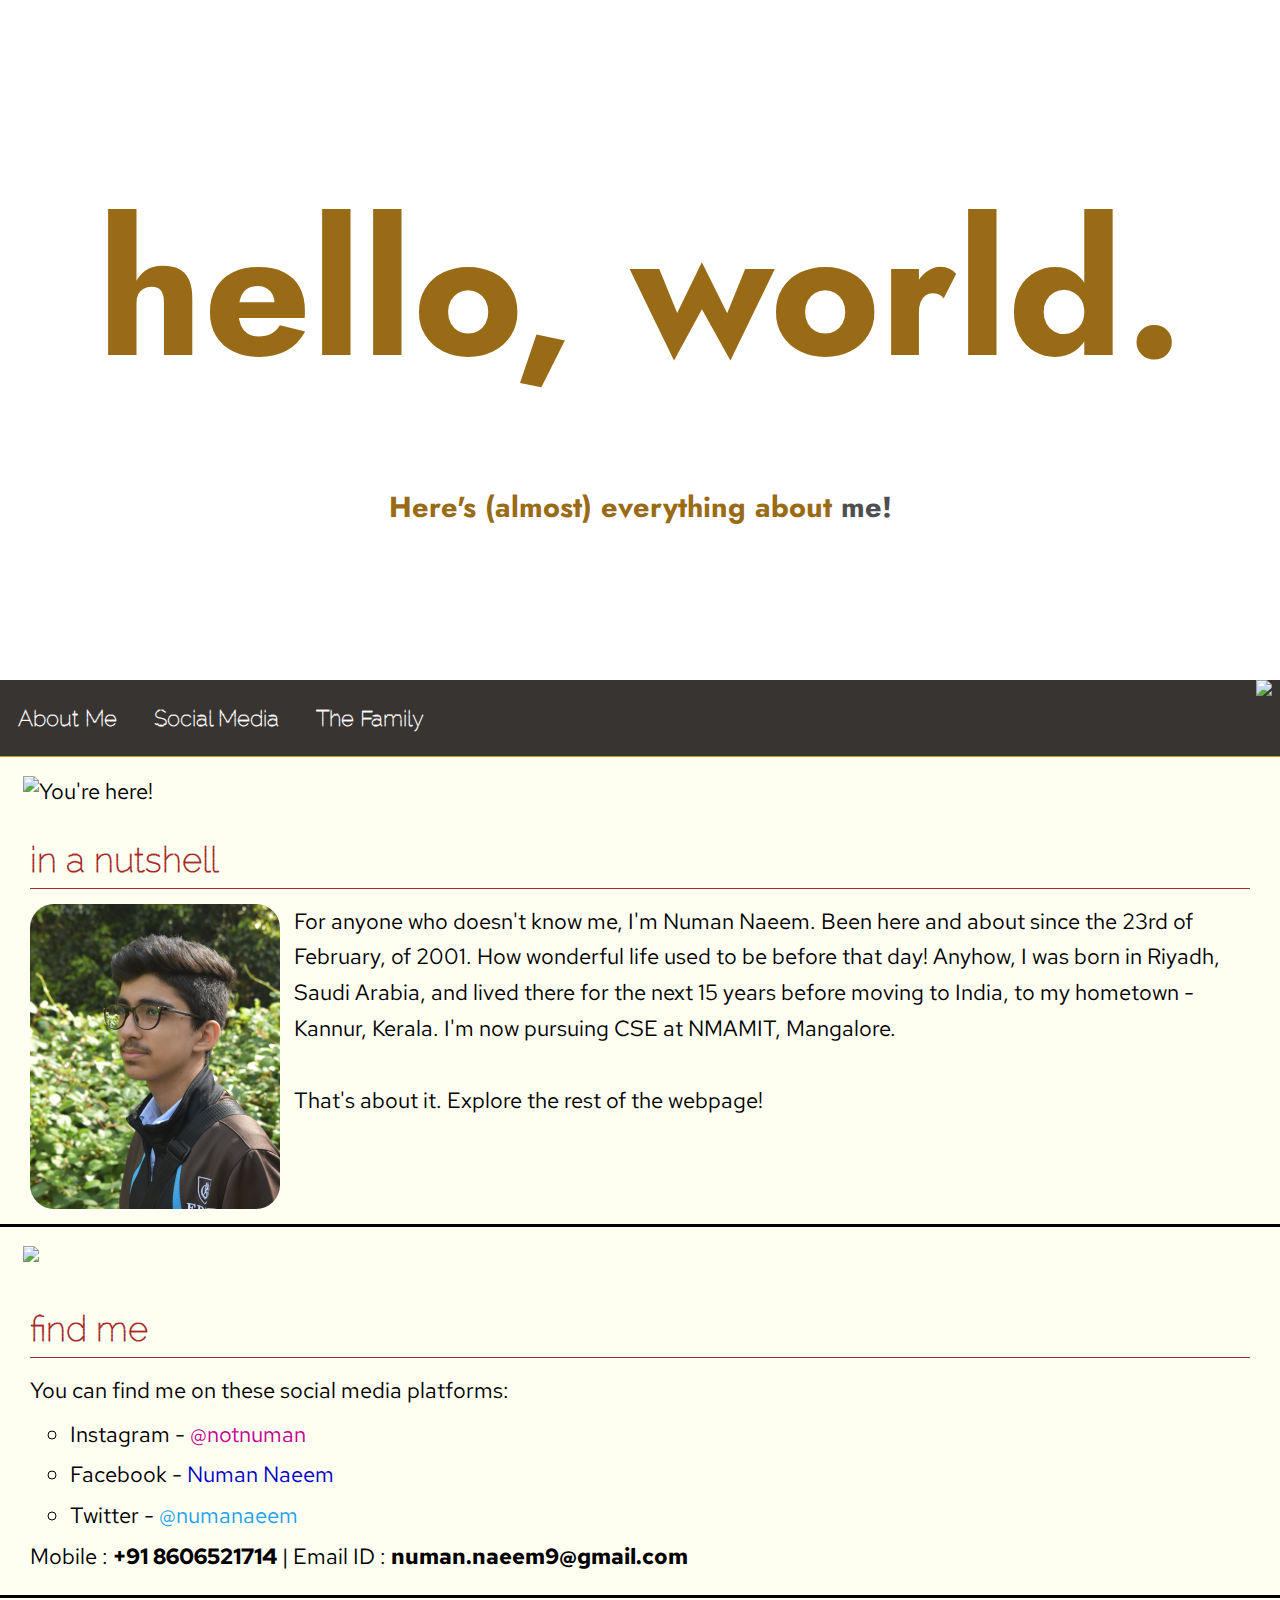
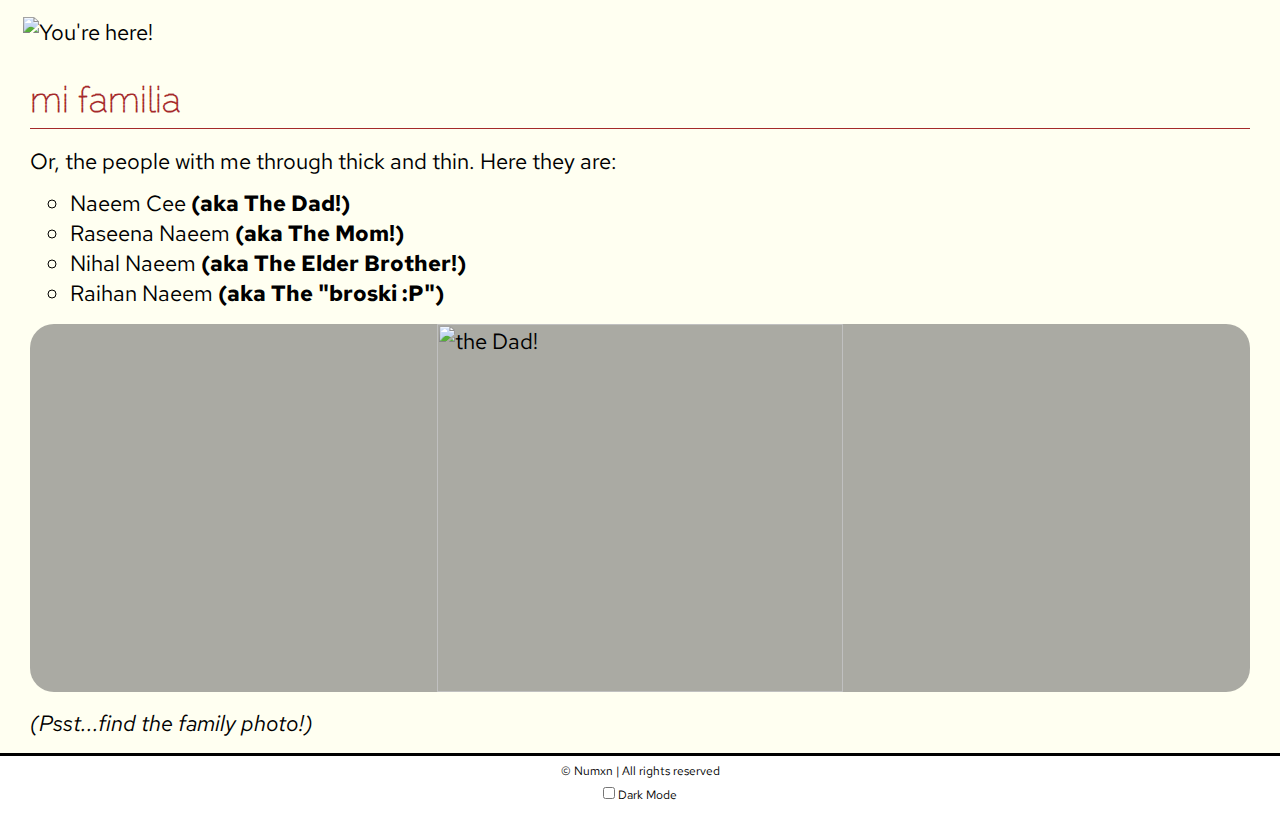
==== commit 90ae88cf: "navbar auto-close" ====
--- a/site/index.html
+++ b/site/index.html
@@ -20,14 +20,18 @@
 	</div>
 
 	<div id="navbar">
-		<div id="mButtons">
-			<b>
-				<a href="#about">About Me</a>
-				<a href="#socialmedia">Social Media</a>
-				<a href="#family">The Family</a> 
-			</b>
-		</div>
+		<div class="hamburger" onclick="dropMenu()">
+			<span class="top"></span>
+			<span class="middle"></span>
+			<span class="bottom"></span>
+		</div>	
 		<a href="#header"><img id="logo" src="./images/logo.jpg"></a>
+		<b>
+			<a class="menu-items mi-collapsed" href="#about" onclick="dropMenu()">About Me</a>
+			<a class="menu-items mi-collapsed" href="#socialmedia" onclick="dropMenu()">Social Media</a>
+			<a class="menu-items mi-collapsed" href="#family" onclick="dropMenu()">The Family</a> 
+		</b>
+			
 	</div>		
 	
 	<div id="contents">
@@ -35,7 +39,7 @@
 			<img class="filler" title="You're here!" src="https://freepngimg.com/download/symbol/62766-map-symbol-computer-location-icons-free-download-png-hd.png">
 			<h3 class="headings">in a nutshell</h3>
 			<p>
-				<img id="potrait" src="./images/me.jpg">
+				<img id="portrait" src="./images/me.jpg">
 				For anyone who doesn't know me, I'm Numan Naeem. Been here and about since the 23rd of February, of 2001. How wonderful life used to be before that day! Anyhow, I was born in Riyadh, Saudi Arabia, and lived there for the next 15 years before moving to India, to my hometown - Kannur, Kerala. I'm now pursuing CSE at NMAMIT, Mangalore.
 				<br><br>
 				That's about it. Explore the rest of the webpage!
@@ -65,7 +69,7 @@
 					</p>
 				</li>
 			</ul>
-			<p>Mobile : <b>+91 8606521714</b> | Email ID : <b>numan.naeem9@gmail.com</b></p>
+			<p>Mobile : <b>+91 8606521714</b> | Email ID&nbsp:&nbsp<b>numan.naeem9@gmail.com</b></p>
 		</section>  
 
 		<section class="boxdiv" id="family">
@@ -73,19 +77,19 @@
 			<h3 class="headings">mi familia</h3>
 			<p>Or, the people with me through thick and thin. Here they are:</p>
 			<ul>
-				<li>Naeem Cee <b>(aka The Dad!)</b> </li>
-				<li>Raseena Naeem <b>(aka The Mom!)</b> </li>
-				<li>Nihal Naeem <b>(aka The Elder Brother!)</b> </li>
-				<li>Raihan Naeem <b>(aka The "broski :P")</b> </li>
+				<li>Naeem Cee <b>(aka&nbspThe&nbspDad!)</b> </li>
+				<li>Raseena Naeem <b>(aka&nbspThe&nbspMom!)</b> </li>
+				<li>Nihal Naeem <b>(aka&nbspThe&nbspElder&nbspBrother!)</b> </li>
+				<li>Raihan Naeem <b>(aka&nbspThe&nbsp"broski&nbsp:P")</b> </li>
 			</ul>
-			<div id="famimgdiv">
-				<div id="backbtn" onclick="chgImg(-1)"><p style="margin-right: 4.5rem;"><</p></div>
+			<div class="famimgdiv famimgdiv-sm">
+				<div class="famimg-controls-bg" id="backbtn" onclick="chgImg(-1)"><p><</p></div>
 				<img id="famimg" src="./images/dad.jpeg" title="the Dad!">
-				<div id="frntbtn" onclick="chgImg(1)"><p style="margin-left: 4.5rem;">></p></div>
+				<div class="famimg-controls-bg" id="frntbtn" onclick="chgImg(1)"><p>></p></div>
 			</div>
-			<p>
+			<p class="famimg-controls-sm" id="prev" onclick="chgImg(-1)">prev</p><p class="famimg-controls-sm" id="next" onclick="chgImg(1)">next</p> 
 				<em>(Psst...find the family photo!)</em>
-			</p>
+			
 		</section>
 	</div>
 
--- a/site/style.css
+++ b/site/style.css
@@ -4,8 +4,12 @@
 	box-sizing: border-box;
 }
 
+html{
+	font-size: 16px;
+}
+
 body {  
-	min-width: 750px;
+	min-width: 360px;
   	color: black;
   	font-size: 1.4em;
   	font-family: 'Red Hat Text', sans-serif;
@@ -13,7 +17,6 @@
 
 p {
 	line-height: 1.6;
-	margin-top: 4px;
 	margin-bottom: 5px;
 }
 
@@ -22,10 +25,16 @@
 	text-decoration: none;
 }
 
+
+ul {
+	list-style: circle;
+	margin: 8px 1px 4px 0px;
+}
+
 /*-------------------------------------------------------------------------------------------------------------------------------------------------*/
 
 .headings {
-	margin-top: 4px;
+	margin-top: 9px;
 	margin-bottom: 15px;
 	font-family: 'Raleway Dots', sans-serif;
 	padding: 3px 0px 8px 0px;
@@ -33,6 +42,10 @@
 	color: Brown;
 	border-bottom: 0.11rem solid Brown;
 
+}
+
+.hamburger {
+	display: none;
 }
 
 .boxdiv {
@@ -44,23 +57,18 @@
   	overflow: auto;
 }
 
-.boxdiv ul {
-	list-style: circle;
-	margin: 8px 1px 4px 0px;
-}
-
-.boxdiv ol{
-	margin: 8px 1px 4px 0px;
-}
-
 
 .filler {
 	display: block;
 	padding-top: 9px;
 	padding-bottom: 2px;
 	height: 3.7rem;
-}
-
+	margin-left: -7px;
+}
+
+.famimg-controls-sm {
+	display: none;
+}
 /*-------------------------------------------------------------------------------------------------------------------------------------------------*/
 
 
@@ -93,24 +101,29 @@
 }
 
 #navbar {
-	height: 4.85rem;
 	overflow: hidden;
+	height: 4.86rem;
+	padding: 0;
 	background-color: #383431;
 	position: sticky;
 	top: 0;
 	border-bottom: 1px solid;
 	border-color: #cc9900;
+	max-height: 500px;
+  	transition: 0.7s;
+	
 }
 
 #logo {
 	position: absolute;
 	right: 0;
-	height: 100%;
-	margin-right: 10px;
-}
-
-
-#mButtons a {
+	height: 4.86rem;
+	margin-right: 8px;
+	z-index: -1;
+}
+
+
+.menu-items {
 	margin: 0px 0px; 
 	font-size: 1.4rem;
 	font-family: 'Raleway Dots', sans-serif;
@@ -121,41 +134,39 @@
 	
 }
 
-#mButtons a:link , a:visited {
+#navbar a:link ,#navbar a:visited {
   	color: White;
 }
 
 
-#mButtons a:hover {
-	border-bottom: solid #cc9900 10px;
+#navbar a:hover {
+	border-bottom: solid #cc9900 3px;
   	color: White;
   	background: rgba(30,30,30,0.4);
- 
 }
 
 #content {
 	transition: 0.5s linear; 
 }
 
-#potrait {
+#portrait {
 	height: 305px;
 	width: 250px;
-	margin-top: 0.6rem;
 	object-fit: cover;
 	float: left;
-	border-right: rgb(140,140,140) solid 3px;
 	margin-right: 0.9rem;
+	border-radius: 1.5rem;
 	  
 }
 
-#famimgdiv {
+.famimgdiv {
 	background-color: rgba(85,85,85,0.5);
 	margin: 1rem 0;
 	display: grid;
 	grid-template-columns: repeat(3,1fr);
 	align-items: center;
 	height: 23rem;
-	border-radius: 2rem;
+	border-radius: 1.5rem;
 }
 
 #famimg {
@@ -166,7 +177,7 @@
 	margin: auto;
 }
 
-#backbtn, #frntbtn { 
+.famimg-controls-bg { 
 	user-select: none;
 	font-size: 4rem;
 	display: flex;
@@ -179,6 +190,12 @@
 
 #backbtn {
 	justify-content: flex-end;
+	margin-right: 4rem;
+}
+
+#frntbtn {
+	justify-content: flex-start;
+	margin-left: 4rem;
 }
 
 #frntbtn:hover {
@@ -194,17 +211,129 @@
 #closure {
 	transition: background-color 0.5s linear , color 0.5s linear; 
 	text-align: center;
-	font-size: 1rem;
+	font-size: 0.75rem;
 	padding: 0.4rem 0rem 0.7rem 0rem;
 	background-color: white;
 	color: black;
 }
 
 #darkmode {
-	height: 0.75rem;
+	height:0.75rem;
 	width: 0.75rem;
 }
 
 #closure > label {
-	font-size: 1rem;
-}
+	font-size: 0.75rem;
+}
+
+/*---------------------------------------------------------------------------------------------------MEDIA QUERIES---------------------*/
+
+@media only screen and (max-width: 750px) {
+	#header h1 {
+		padding-top: 3rem; 
+		font-size: 5rem;
+	}
+
+	#header h3 {
+		font-size: 1.5rem;
+		padding: 0 1rem 3rem 1rem;
+	}
+
+	#about {
+		text-align: justify;
+	}
+
+	#portrait {
+		width: 100%;
+		border-radius: 1.5rem; 
+		margin-bottom: 1rem;
+		border: none;
+	}
+
+	.famimg-controls-sm {
+		display: initial;
+		border: solid 1px brown;
+		border-radius: 3rem;
+		width: 47%;
+		text-align: center;
+		color: brown;
+		margin-bottom: 1rem;
+		margin-top: 0;
+		user-select: none;
+	}
+
+	.famimg-controls-sm:active {
+		background-color: brown;
+		color: beige; 
+	}
+
+	#next {
+		float:right;
+	}
+
+	#prev {
+		float: left;
+	}
+
+	#famimg {
+		border-radius: 1.5rem;
+	}
+
+	.famimgdiv-sm {
+		display: block;
+	}
+
+	.famimg-controls-bg {
+		display: none;
+	}
+
+	.menu-items-collapsed {
+		display: none;
+	}
+
+	.hamburger {
+		display: initial;
+		margin-top:20px;
+		margin-left: 18px; 
+		margin-bottom: 20px;
+		float: left;
+		height: 33px;
+		width: 40px;
+		
+	}
+	.top, .bottom, .middle{
+		float: left;
+		margin-top: 4px;
+		margin-bottom: 3px; 
+		background-color: white;
+		height: 3.5px;
+		width: 90%;
+		border-radius: 1rem;
+	}
+
+	.mi-collapsed {
+		display: none;
+	}
+
+	.mi-expanded {
+		display: block;
+		width: 100%;
+		clear: both;
+		border: none;
+		text-align: center;
+		padding: 1rem 0;
+	}
+
+	#navbar a:hover{
+		border: none;
+	}
+
+	#logo {
+		margin-left: auto;
+		margin-right: auto;
+		left: 0;
+		right: 0;
+		position: absolute;
+
+	}
+}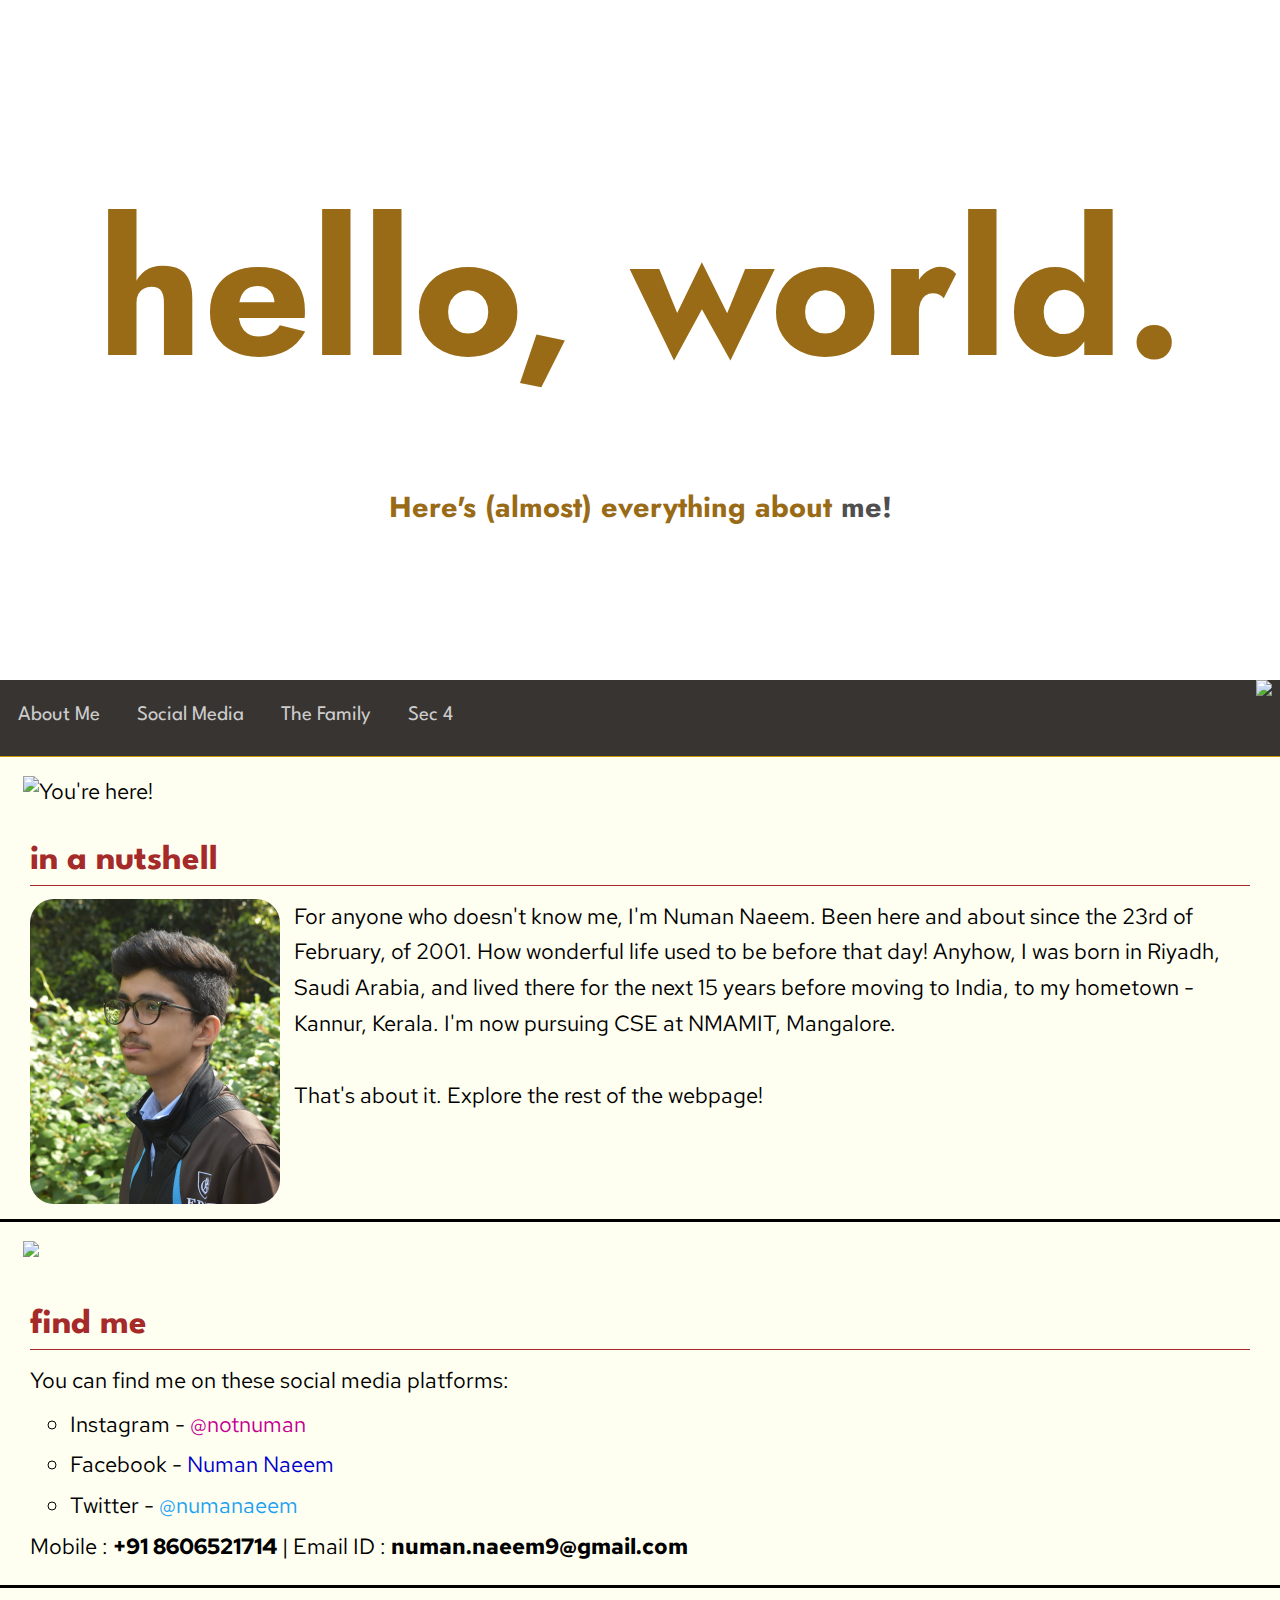
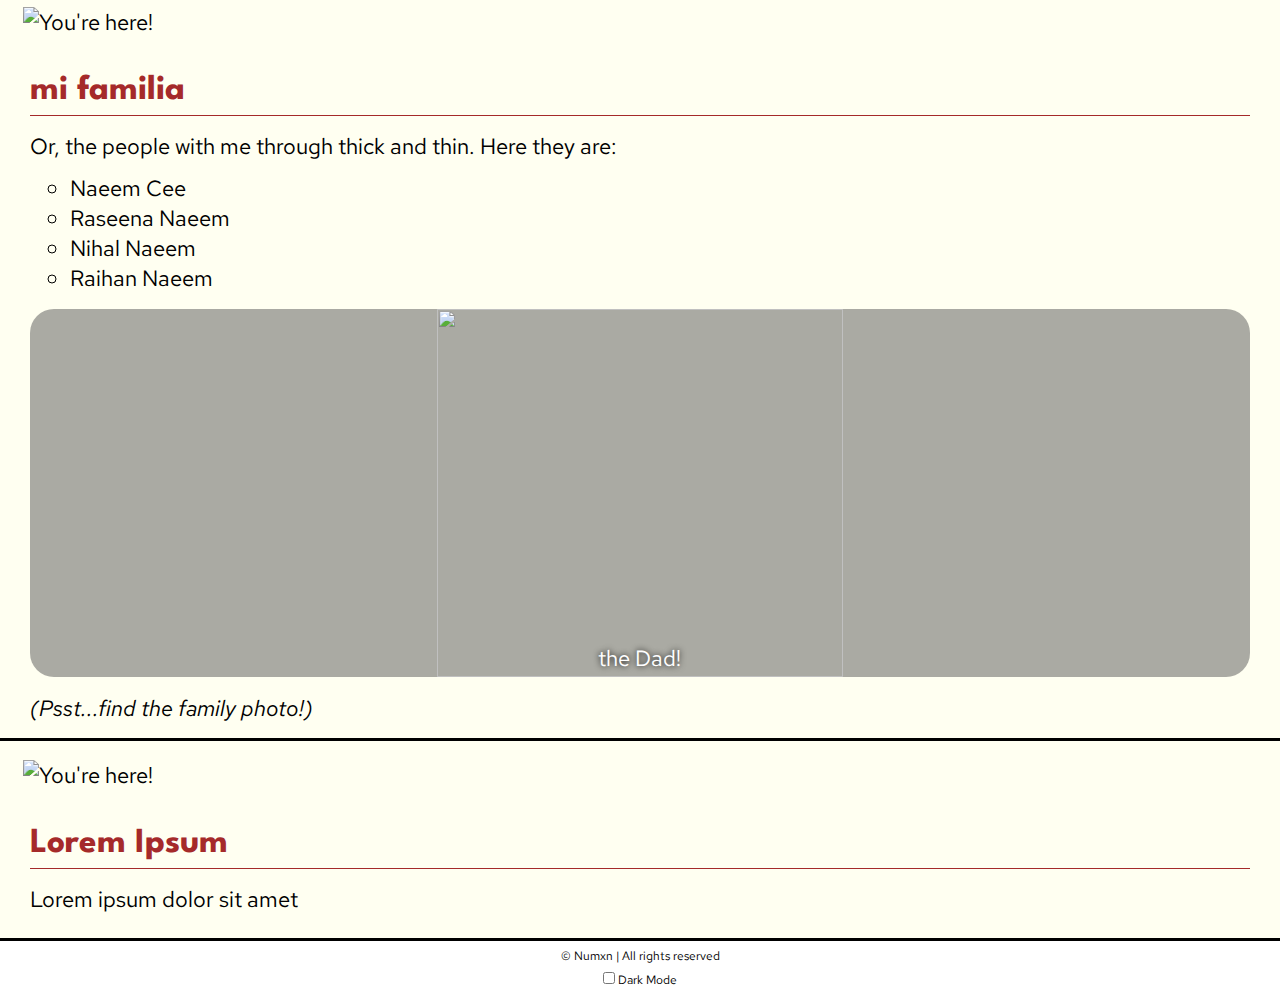
==== commit 680386ec: "renamed sections, famimg glitch fixed, 4th sec added" ====
--- a/site/index.html
+++ b/site/index.html
@@ -4,7 +4,7 @@
   <meta charset="UTF-8">
   <meta name="viewport" content="width=device-width, initial-scale=1.0">
   <title>First Webpage!</title>
-  <link href='https://fonts.googleapis.com/css?family=Jost|Red Hat Text|Raleway Dots' rel='stylesheet'>
+  <link href='https://fonts.googleapis.com/css?family=Jost|Red Hat Text|Spartan' rel='stylesheet'>
   <link rel="stylesheet" href="./style.css">
   <script src="java1.js"></script>
 
@@ -20,22 +20,20 @@
 	</div>
 
 	<div id="navbar">
-		<div class="hamburger" onclick="dropMenu()">
+		<div id="hamburger" onclick="dropMenu()">
 			<span class="top"></span>
 			<span class="middle"></span>
 			<span class="bottom"></span>
 		</div>	
 		<a href="#header"><img id="logo" src="./images/logo.jpg"></a>
-		<b>
-			<a class="menu-items mi-collapsed" href="#about" onclick="dropMenu()">About Me</a>
-			<a class="menu-items mi-collapsed" href="#socialmedia" onclick="dropMenu()">Social Media</a>
-			<a class="menu-items mi-collapsed" href="#family" onclick="dropMenu()">The Family</a> 
-		</b>
-			
+			<a class="menu-items mi-collapsed" href="#sec1" onclick="dropMenu()">About Me</a>
+			<a class="menu-items mi-collapsed" href="#sec2" onclick="dropMenu()">Social Media</a>
+			<a class="menu-items mi-collapsed" href="#sec3" onclick="dropMenu()">The Family</a> 
+			<a class="menu-items mi-collapsed" href="#sec4" onclick="dropMenu()">Sec 4</a>
 	</div>		
 	
 	<div id="contents">
-		<section class="boxdiv" id="about">
+		<section class="boxdiv" id="sec1">
 			<img class="filler" title="You're here!" src="https://freepngimg.com/download/symbol/62766-map-symbol-computer-location-icons-free-download-png-hd.png">
 			<h3 class="headings">in a nutshell</h3>
 			<p>
@@ -46,7 +44,7 @@
 			</p>
 		</section>
 
-		<section class="boxdiv" id="socialmedia">
+		<section class="boxdiv" id="sec2">
 			<img class="filler" onmouseover= title="You're here!" src="https://freepngimg.com/download/symbol/62766-map-symbol-computer-location-icons-free-download-png-hd.png">
 			<h3 class="headings">find me</h3>
 			<p>You can find me on these social media platforms: </p>
@@ -72,24 +70,32 @@
 			<p>Mobile : <b>+91 8606521714</b> | Email ID&nbsp:&nbsp<b>numan.naeem9@gmail.com</b></p>
 		</section>  
 
-		<section class="boxdiv" id="family">
+		<section class="boxdiv" id="sec3">
 			<img class="filler" title="You're here!" src="https://freepngimg.com/download/symbol/62766-map-symbol-computer-location-icons-free-download-png-hd.png">
 			<h3 class="headings">mi familia</h3>
 			<p>Or, the people with me through thick and thin. Here they are:</p>
 			<ul>
-				<li>Naeem Cee <b>(aka&nbspThe&nbspDad!)</b> </li>
-				<li>Raseena Naeem <b>(aka&nbspThe&nbspMom!)</b> </li>
-				<li>Nihal Naeem <b>(aka&nbspThe&nbspElder&nbspBrother!)</b> </li>
-				<li>Raihan Naeem <b>(aka&nbspThe&nbsp"broski&nbsp:P")</b> </li>
+				<li>Naeem Cee  </li>
+				<li>Raseena Naeem  </li>
+				<li>Nihal Naeem </li>
+				<li>Raihan Naeem </li>
 			</ul>
 			<div class="famimgdiv famimgdiv-sm">
 				<div class="famimg-controls-bg" id="backbtn" onclick="chgImg(-1)"><p><</p></div>
-				<img id="famimg" src="./images/dad.jpeg" title="the Dad!">
+				<div class="container">
+					<img id="famimg" src="./images/dad.jpeg">
+					<p id="caption">the Dad!</p>
+				</div>
 				<div class="famimg-controls-bg" id="frntbtn" onclick="chgImg(1)"><p>></p></div>
 			</div>
 			<p class="famimg-controls-sm" id="prev" onclick="chgImg(-1)">prev</p><p class="famimg-controls-sm" id="next" onclick="chgImg(1)">next</p> 
 				<em>(Psst...find the family photo!)</em>
-			
+		</section>
+
+		<section class="boxdiv" id="sec4">
+			<img class="filler" title="You're here!" src="https://freepngimg.com/download/symbol/62766-map-symbol-computer-location-icons-free-download-png-hd.png">
+			<h3 class="headings">Lorem Ipsum</h3>
+			<p>Lorem ipsum dolor sit amet</p>
 		</section>
 	</div>
 
--- a/site/style.css
+++ b/site/style.css
@@ -35,9 +35,9 @@
 
 .headings {
 	margin-top: 9px;
-	margin-bottom: 15px;
-	font-family: 'Raleway Dots', sans-serif;
-	padding: 3px 0px 8px 0px;
+	margin-bottom: 13px;
+	font-family: 'Spartan', sans-serif;
+	padding: 8px 0px 8px 0px;
 	font-size: 2.2rem;
 	color: Brown;
 	border-bottom: 0.11rem solid Brown;
@@ -111,6 +111,7 @@
 	border-color: #cc9900;
 	max-height: 500px;
   	transition: 0.7s;
+  	z-index: 1;
 	
 }
 
@@ -119,28 +120,27 @@
 	right: 0;
 	height: 4.86rem;
 	margin-right: 8px;
-	z-index: -1;
 }
 
 
 .menu-items {
-	margin: 0px 0px; 
-	font-size: 1.4rem;
-	font-family: 'Raleway Dots', sans-serif;
+	margin: 0;
+	font-size: 1.3rem;
+	font-family: 'Spartan', sans-serif;
 	float: left;
-	padding: 1.56rem 1.44vw;
+	padding: 1.59rem 1.44vw;
 	text-decoration: none;
 	text-align: center;
 	
 }
 
 #navbar a:link ,#navbar a:visited {
-  	color: White;
+  	color: #cccccc;
 }
 
 
 #navbar a:hover {
-	border-bottom: solid #cc9900 3px;
+	font-weight: 600;
   	color: White;
   	background: rgba(30,30,30,0.4);
 }
@@ -169,12 +169,29 @@
 	border-radius: 1.5rem;
 }
 
+.container {
+	height: 100%;
+	position: relative;
+	overflow: hidden;
+}
+
 #famimg {
 	transition: 0.15s ease-in;
 	height: 100%;
 	width: 100%;
 	object-fit: cover;
 	margin: auto;
+}
+
+#caption {
+	margin: 0;
+	position: absolute;
+	bottom: 0;
+	width: 100%;
+	text-align: center;
+	color: white;
+	text-shadow: 0px 0px 6px black;
+
 }
 
 .famimg-controls-bg { 
@@ -239,7 +256,16 @@
 		padding: 0 1rem 3rem 1rem;
 	}
 
-	#about {
+	.headings {
+		text-align: center;
+	}
+
+	.filler {
+		margin-left: auto;
+		margin-right: auto;
+	}
+
+	#sec1 {
 		text-align: justify;
 	}
 
@@ -275,7 +301,7 @@
 		float: left;
 	}
 
-	#famimg {
+	#famimg, #caption {
 		border-radius: 1.5rem;
 	}
 
@@ -291,23 +317,25 @@
 		display: none;
 	}
 
-	.hamburger {
+	#hamburger {
 		display: initial;
-		margin-top:20px;
-		margin-left: 18px; 
-		margin-bottom: 20px;
-		float: left;
-		height: 33px;
-		width: 40px;
-		
+		padding-top:20px;
+		padding-right: 0px; 
+		padding-bottom: 20px;
+		float: right;
+		height: 4.5rem;
+		width: 4.5rem;	
 	}
 	.top, .bottom, .middle{
-		float: left;
+		display: block;
+		clear: both;
+		margin-right: auto;
+		margin-left: auto;
 		margin-top: 4px;
-		margin-bottom: 3px; 
+		margin-bottom: 7px; 
 		background-color: white;
 		height: 3.5px;
-		width: 90%;
+		width: 53%;
 		border-radius: 1rem;
 	}
 
@@ -319,7 +347,6 @@
 		display: block;
 		width: 100%;
 		clear: both;
-		border: none;
 		text-align: center;
 		padding: 1rem 0;
 	}
